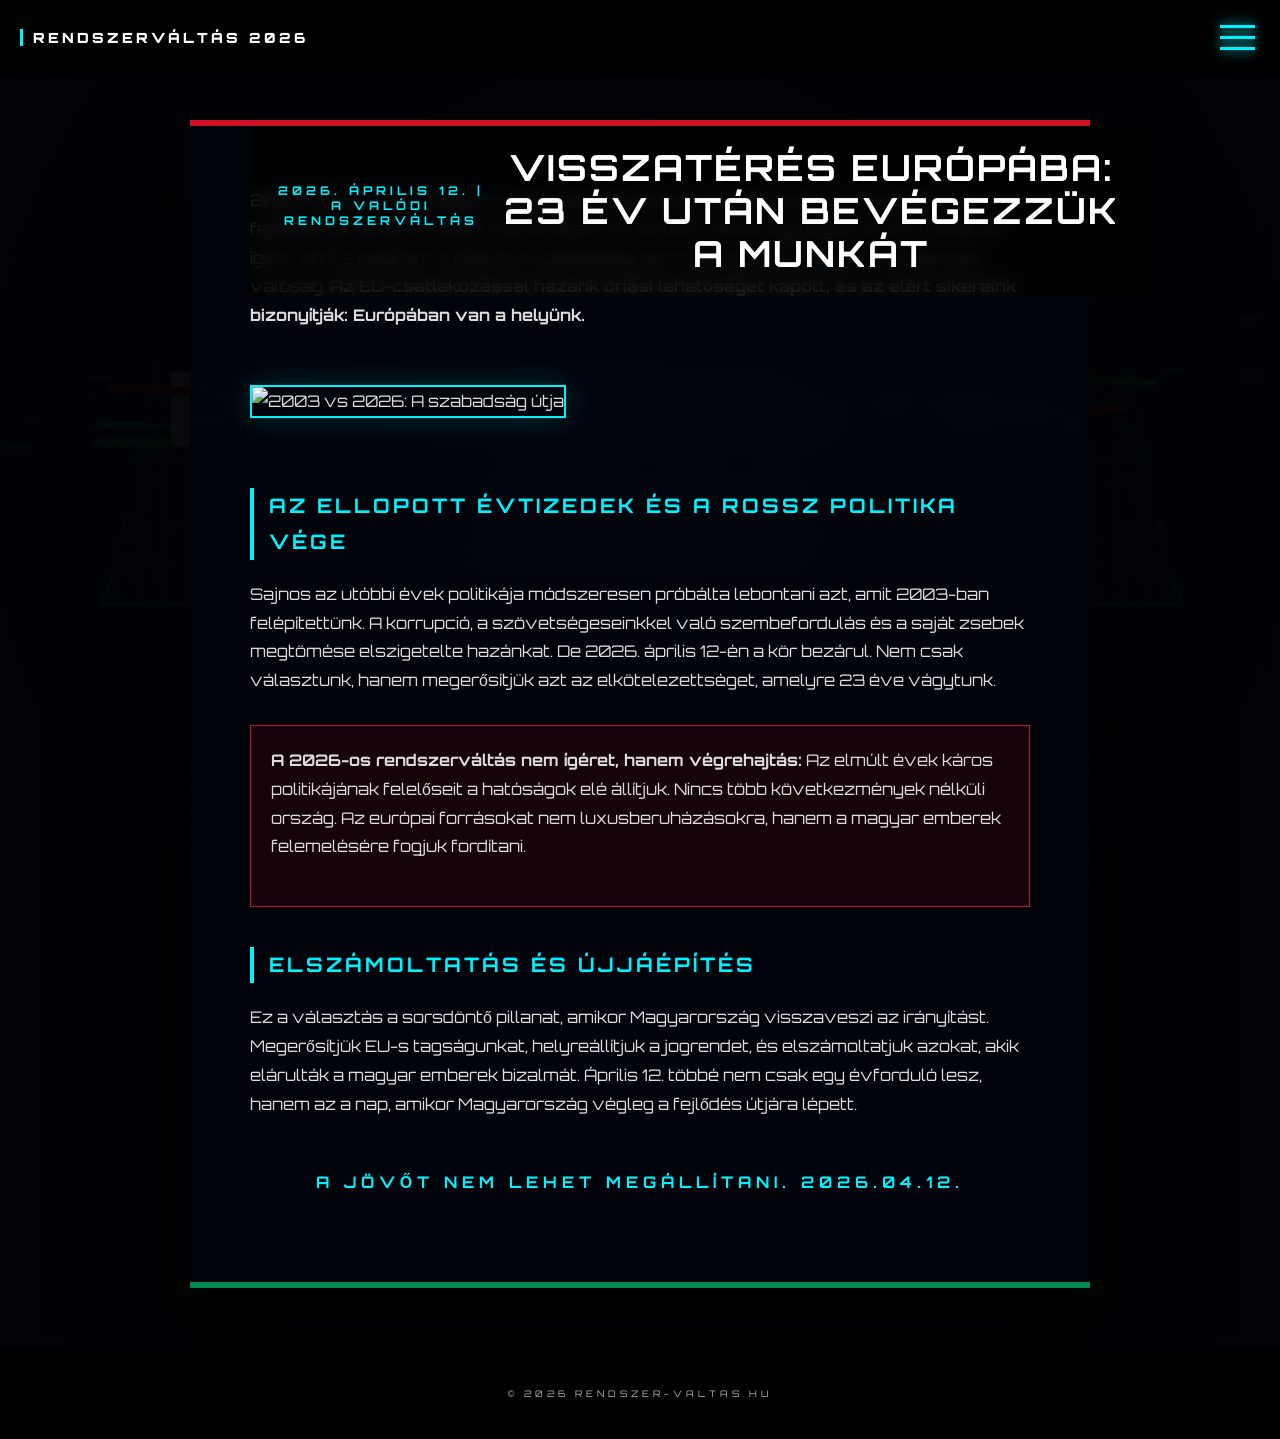
==== blog.html @ 8da8c016 "Update blog.html" ====
<!DOCTYPE html>
<html lang="hu">
<head>
    <meta charset="UTF-8">
    <meta name="viewport" content="width=device-width, initial-scale=1.0, maximum-scale=5.0">
    <title>RENDSZERVÁLTÁS 2026 | Elszámoltatás</title>

    <link href="https://fonts.googleapis.com/css2?family=Orbitron:wght@400;700;900&display=swap" rel="stylesheet">

    <style>
        :root {
            --digit-color: #00f2ff;
            --h-red: #ce1126;
            --h-green: #008751;
            --h-white: #ffffff;
            --bg-dark: #000205;
            --glass: rgba(0, 4, 10, 0.9);
            --transition: all 0.4s cubic-bezier(0.4, 0, 0.2, 1);
        }

        * { box-sizing: border-box; margin: 0; padding: 0; -webkit-tap-highlight-color: transparent; }
        
        body {
            background-color: var(--bg-dark);
            color: white;
            font-family: 'Orbitron', sans-serif;
            min-height: 100vh;
            display: flex;
            flex-direction: column;
            align-items: center;
            overflow-x: hidden;
        }

        /* Háttér rétegek */
        .bg-container {
            position: fixed; top: 0; left: 0; width: 100%; height: 100%;
            z-index: -2; background-image: url('social.jpg');
            background-size: cover; background-position: center; 
            opacity: 0.15;
        }

        .bg-overlay-fix {
            position: fixed; top: 0; left: 0; width: 100%; height: 100%;
            z-index: -1; 
            background: radial-gradient(circle at center, transparent 0%, var(--bg-dark) 100%);
        }

        /* Fejléc */
        header {
            width: 100%; padding: 20px; position: fixed; top: 0; z-index: 2000;
            display: flex; justify-content: space-between; align-items: center;
            background: rgba(0,0,0,0.8); backdrop-filter: blur(10px);
        }

        .logo-text {
            color: var(--h-white); font-weight: 900; letter-spacing: 3px; font-size: 14px;
            text-decoration: none; border-left: 3px solid var(--digit-color); padding-left: 10px;
        }

        /* Hamburger Gomb */
        .nav-toggle {
            cursor: pointer; width: 45px; height: 35px;
            display: flex; flex-direction: column; justify-content: space-between;
            z-index: 3000; background: none; border: none; padding: 5px;
        }

        .nav-toggle span {
            display: block; width: 100%; height: 3px;
            background: var(--digit-color);
            transition: var(--transition);
            box-shadow: 0 0 12px var(--digit-color);
        }

        .nav-toggle.active span:nth-child(1) { transform: translateY(11px) rotate(45deg); }
        .nav-toggle.active span:nth-child(2) { opacity: 0; }
        .nav-toggle.active span:nth-child(3) { transform: translateY(-11px) rotate(-45deg); }

        /* Fullscreen Menü Overlay */
        .full-menu {
            position: fixed; top: 0; left: 0; width: 100%; height: 100%;
            background: rgba(0, 2, 5, 0.98);
            backdrop-filter: blur(25px); -webkit-backdrop-filter: blur(25px);
            z-index: 2500;
            display: flex; flex-direction: column; justify-content: center; align-items: center;
            opacity: 0; visibility: hidden; transition: var(--transition);
        }

        .full-menu.open { opacity: 1; visibility: visible; }
        .menu-content { width: 90%; max-width: 800px; text-align: center; display: flex; flex-direction: column; gap: 40px; }
        .menu-label { color: var(--h-white); font-size: 11px; letter-spacing: 6px; margin-bottom: 15px; display: block; opacity: 0.5; font-weight: 700; }
        .menu-links { display: flex; flex-wrap: wrap; justify-content: center; gap: 15px; }

        .full-menu a, .full-menu button {
            background: transparent; border: 1px solid var(--digit-color);
            color: var(--digit-color); padding: 14px 28px;
            font-family: 'Orbitron', sans-serif; font-size: 13px;
            cursor: pointer; text-transform: uppercase; letter-spacing: 3px;
            transition: 0.3s; font-weight: 700; text-decoration: none;
        }

        .full-menu a:hover, .full-menu button:hover {
            background: var(--digit-color); color: #000;
            box-shadow: 0 0 25px var(--digit-color);
        }

        /* Blog Specifikus tartalom */
        .blog-container {
            width: 95%; max-width: 900px; margin: 120px 0 60px 0;
            background: var(--glass); backdrop-filter: blur(25px);
            border-top: 6px solid var(--h-red); border-bottom: 6px solid var(--h-green);
            padding: clamp(20px, 5vw, 60px);
            box-shadow: 0 50px 100px rgba(0,0,0,0.95);
        }

        .blog-header { text-align: center; margin-bottom: 40px; }
        .date-tag { color: var(--digit-color); font-size: 12px; letter-spacing: 4px; font-weight: 700; margin-bottom: 10px; display: block; }
        .blog-title { font-size: clamp(20px, 4vw, 36px); line-height: 1.2; letter-spacing: 2px; text-transform: uppercase; color: var(--h-white); }

        .blog-content { line-height: 1.8; color: #ddd; font-size: 16px; }
        .blog-content p { margin-bottom: 25px; }
        .blog-content h3 { color: var(--digit-color); margin: 40px 0 20px 0; letter-spacing: 3px; text-transform: uppercase; font-size: 20px; border-left: 4px solid var(--digit-color); padding-left: 15px; }

        .blog-image {
            width: 100%; border: 2px solid var(--digit-color);
            margin: 30px 0; box-shadow: 0 0 30px rgba(0, 242, 255, 0.2);
        }

        .highlight-box {
            background: rgba(206, 17, 38, 0.1);
            border: 1px solid var(--h-red);
            padding: 20px; margin: 30px 0;
        }

        footer { width: 100%; padding: 40px; background: #000; font-size: 9px; letter-spacing: 4px; text-align: center; opacity: 0.7; }
    </style>
</head>
<body>

    <div class="bg-container"></div>
    <div class="bg-overlay-fix"></div>

    <header>
        <a href="index.html" class="logo-text">RENDSZERVÁLTÁS 2026</a>
        <button class="nav-toggle" id="navToggle" onclick="toggleMenu()">
            <span></span><span></span><span></span>
        </button>
    </header>

    <nav class="full-menu" id="fullMenu">
        <div class="menu-content">
            <div class="menu-section">
                <span class="menu-label">NAVIGÁCIÓ</span>
                <div class="menu-links">
                    <a href="index.html">VISSZA A FŐOLDALRA</a>
                    <a href="blog.html" style="border-color: #fff; color: #fff;">BLOG / HÍREK</a>
                </div>
            </div>
            <div class="menu-section">
                <span class="menu-label">HASZNOS</span>
                <div class="menu-links">
                    <a href="https://szavazzhaza.hu/" target="_blank">SZAVAZZ HAZA!</a>
                </div>
            </div>
        </div>
    </nav>

    <article class="blog-container">
        <header class="blog-header">
            <span class="date-tag">2026. ÁPRILIS 12. | A VALÓDI RENDSZERVÁLTÁS</span>
            <h1 class="blog-title">Visszatérés Európába: 23 év után bevégezzük a munkát</h1>
        </header>

        <div class="blog-content">
            <p>2003. április 12-én Magyarország népe egyértelmű döntést hozott: a Nyugathoz, a fejlődéshez és az Európai Unióhoz akartunk tartozni. Akkor egy olyan jövőre mondtunk igent, ahol a jogállam, a jólét és a szabadság nem csak szavak, hanem a mindennapi valóság. <strong>Az EU-csatlakozással hazánk óriási lehetőséget kapott, és az elért sikereink bizonyítják: Európában van a helyünk.</strong></p>

            <img src="image_0.png" alt="2003 vs 2026: A szabadság útja" class="blog-image">

            <h3>Az ellopott évtizedek és a rossz politika vége</h3>
            <p>Sajnos az utóbbi évek politikája módszeresen próbálta lebontani azt, amit 2003-ban felépítettünk. A korrupció, a szövetségeseinkkel való szembefordulás és a saját zsebek megtömése elszigetelte hazánkat. De 2026. április 12-én a kör bezárul. Nem csak választunk, hanem megerősítjük azt az elkötelezettséget, amelyre 23 éve vágytunk.</p>

            <div class="highlight-box">
                <p><strong>A 2026-os rendszerváltás nem ígéret, hanem végrehajtás:</strong> Az elmúlt évek káros politikájának felelőseit a hatóságok elé állítjuk. Nincs több következmények nélküli ország. Az európai forrásokat nem luxusberuházásokra, hanem a magyar emberek felemelésére fogjuk fordítani.</p>
            </div>

            <h3>Elszámoltatás és Újjáépítés</h3>
            <p>Ez a választás a sorsdöntő pillanat, amikor Magyarország visszaveszi az irányítást. Megerősítjük EU-s tagságunkat, helyreállítjuk a jogrendet, és elszámoltatjuk azokat, akik elárulták a magyar emberek bizalmát. Április 12. többé nem csak egy évforduló lesz, hanem az a nap, amikor Magyarország végleg a fejlődés útjára lépett.</p>
            
            <p style="text-align: center; color: var(--digit-color); font-weight: bold; margin-top: 50px; letter-spacing: 5px;">A JÖVŐT NEM LEHET MEGÁLLÍTANI. 2026.04.12.</p>
        </div>
    </article>

    <footer>© 2026 RENDSZER-VALTAS.HU</footer>

    <script>
        function toggleMenu() {
            const btn = document.getElementById('navToggle');
            const menu = document.getElementById('fullMenu');
            btn.classList.toggle('active');
            menu.classList.toggle('open');
            
            // Háttér görgetés kezelése
            if (menu.classList.contains('open')) {
                document.body.style.overflow = 'hidden';
            } else {
                document.body.style.overflow = 'auto';
            }
        }
    </script>
</body>
</html>
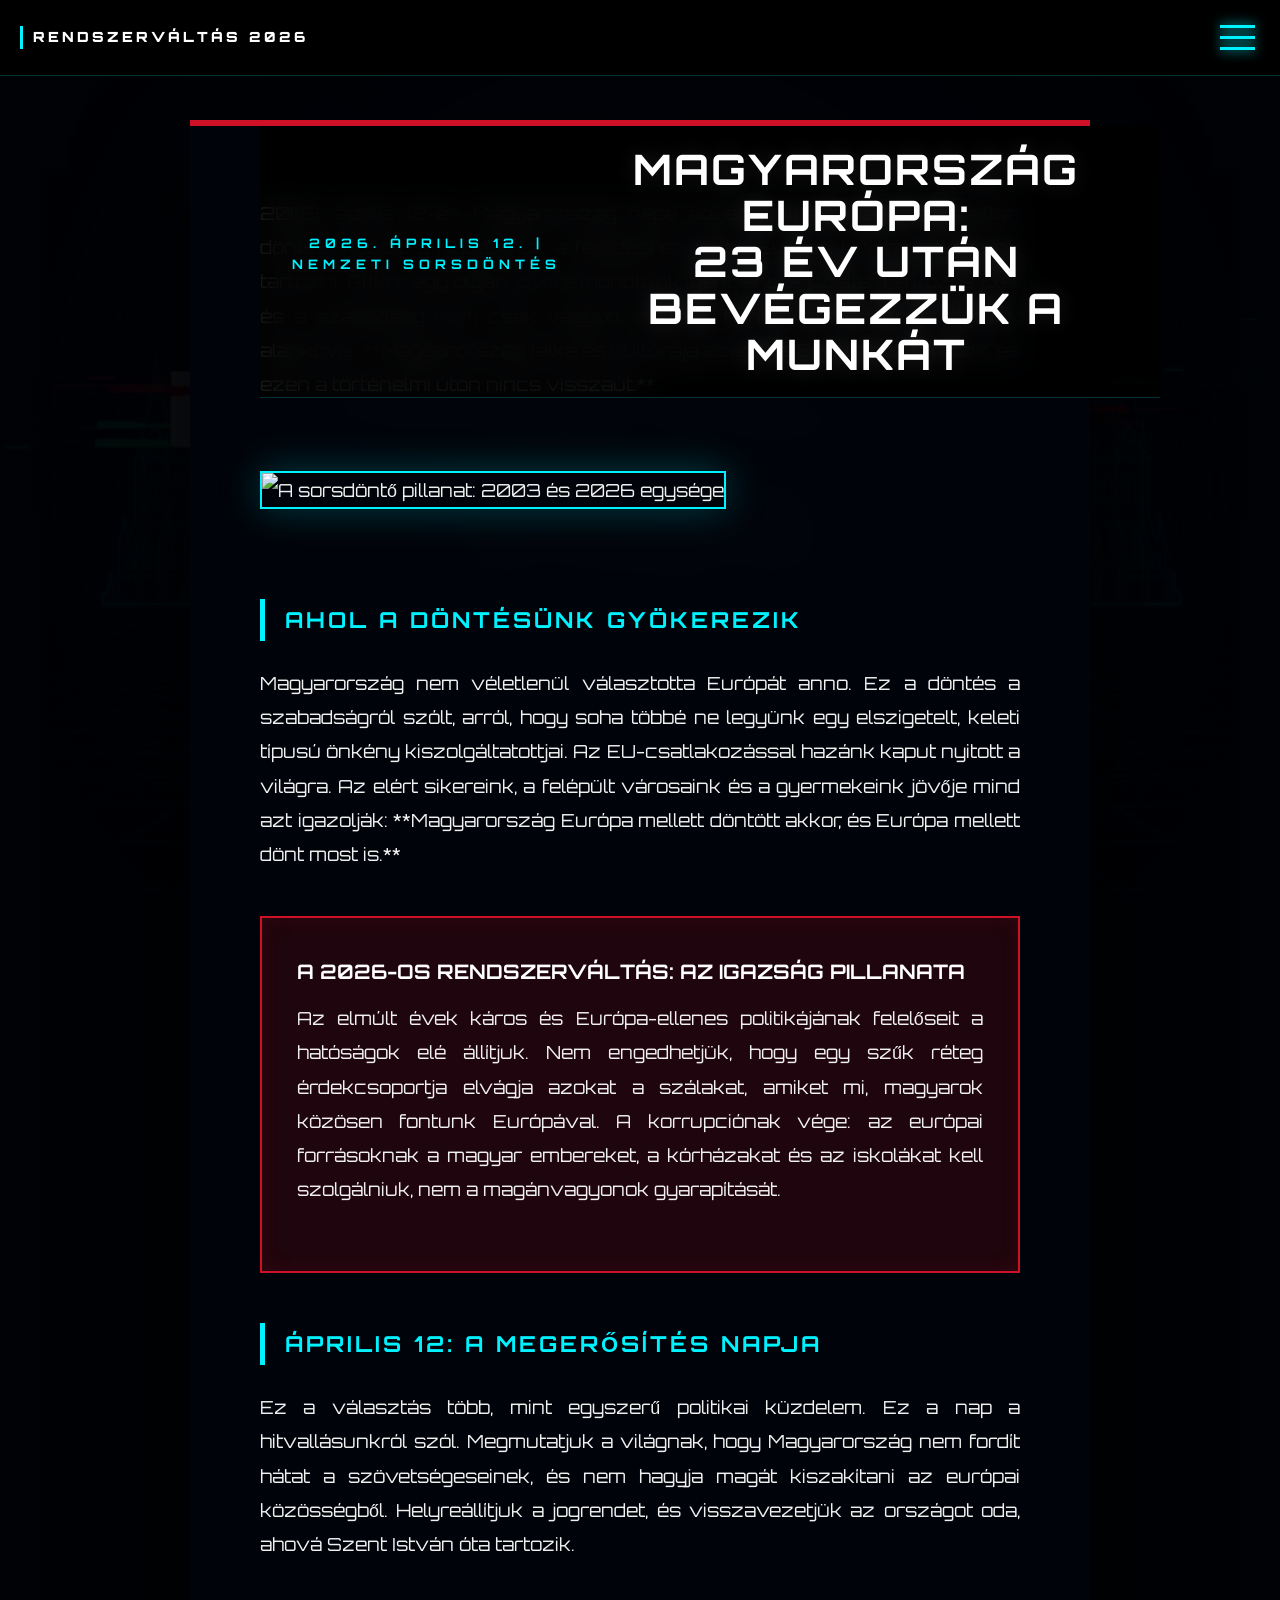
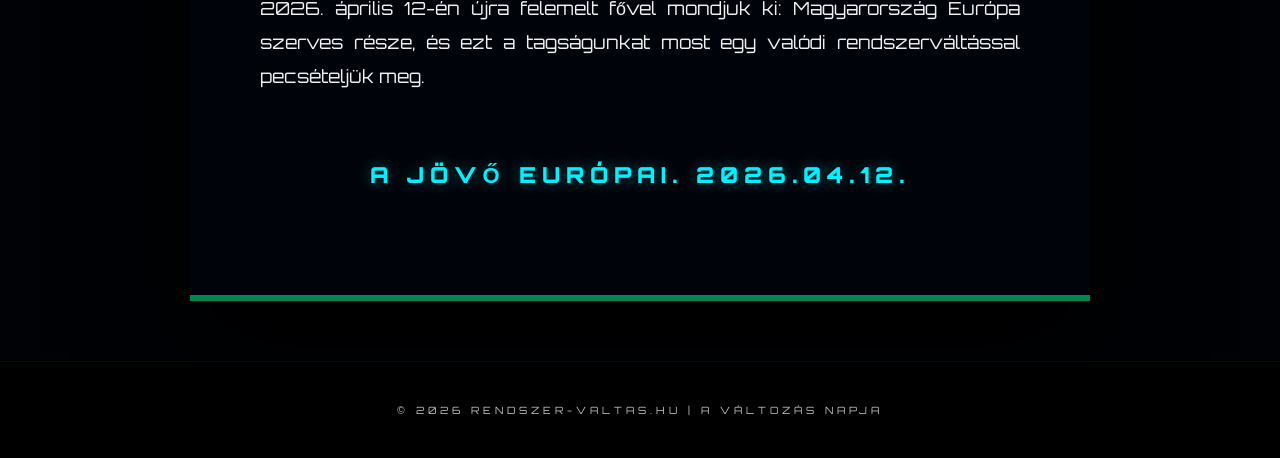
==== commit 77d77e23: "Update blog.html" ====
--- a/blog.html
+++ b/blog.html
@@ -3,7 +3,7 @@
 <head>
     <meta charset="UTF-8">
     <meta name="viewport" content="width=device-width, initial-scale=1.0, maximum-scale=5.0">
-    <title>RENDSZERVÁLTÁS 2026 | Elszámoltatás</title>
+    <title>RENDSZERVÁLTÁS 2026 | Európai Magyarország</title>
 
     <link href="https://fonts.googleapis.com/css2?family=Orbitron:wght@400;700;900&display=swap" rel="stylesheet">
 
@@ -13,8 +13,9 @@
             --h-red: #ce1126;
             --h-green: #008751;
             --h-white: #ffffff;
+            --text-main: #f0f0f0; /* Könnyebben olvasható off-white */
             --bg-dark: #000205;
-            --glass: rgba(0, 4, 10, 0.9);
+            --glass: rgba(0, 4, 10, 0.92);
             --transition: all 0.4s cubic-bezier(0.4, 0, 0.2, 1);
         }
 
@@ -22,16 +23,16 @@
         
         body {
             background-color: var(--bg-dark);
-            color: white;
+            color: var(--text-main);
             font-family: 'Orbitron', sans-serif;
             min-height: 100vh;
             display: flex;
             flex-direction: column;
             align-items: center;
             overflow-x: hidden;
-        }
-
-        /* Háttér rétegek */
+            line-height: 1.6;
+        }
+
         .bg-container {
             position: fixed; top: 0; left: 0; width: 100%; height: 100%;
             z-index: -2; background-image: url('social.jpg');
@@ -45,11 +46,11 @@
             background: radial-gradient(circle at center, transparent 0%, var(--bg-dark) 100%);
         }
 
-        /* Fejléc */
         header {
             width: 100%; padding: 20px; position: fixed; top: 0; z-index: 2000;
             display: flex; justify-content: space-between; align-items: center;
-            background: rgba(0,0,0,0.8); backdrop-filter: blur(10px);
+            background: rgba(0,0,0,0.85); backdrop-filter: blur(15px);
+            border-bottom: 1px solid rgba(0, 242, 255, 0.2);
         }
 
         .logo-text {
@@ -57,7 +58,6 @@
             text-decoration: none; border-left: 3px solid var(--digit-color); padding-left: 10px;
         }
 
-        /* Hamburger Gomb */
         .nav-toggle {
             cursor: pointer; width: 45px; height: 35px;
             display: flex; flex-direction: column; justify-content: space-between;
@@ -75,7 +75,6 @@
         .nav-toggle.active span:nth-child(2) { opacity: 0; }
         .nav-toggle.active span:nth-child(3) { transform: translateY(-11px) rotate(-45deg); }
 
-        /* Fullscreen Menü Overlay */
         .full-menu {
             position: fixed; top: 0; left: 0; width: 100%; height: 100%;
             background: rgba(0, 2, 5, 0.98);
@@ -87,10 +86,9 @@
 
         .full-menu.open { opacity: 1; visibility: visible; }
         .menu-content { width: 90%; max-width: 800px; text-align: center; display: flex; flex-direction: column; gap: 40px; }
-        .menu-label { color: var(--h-white); font-size: 11px; letter-spacing: 6px; margin-bottom: 15px; display: block; opacity: 0.5; font-weight: 700; }
         .menu-links { display: flex; flex-wrap: wrap; justify-content: center; gap: 15px; }
 
-        .full-menu a, .full-menu button {
+        .full-menu a {
             background: transparent; border: 1px solid var(--digit-color);
             color: var(--digit-color); padding: 14px 28px;
             font-family: 'Orbitron', sans-serif; font-size: 13px;
@@ -98,40 +96,60 @@
             transition: 0.3s; font-weight: 700; text-decoration: none;
         }
 
-        .full-menu a:hover, .full-menu button:hover {
-            background: var(--digit-color); color: #000;
-            box-shadow: 0 0 25px var(--digit-color);
-        }
+        .full-menu a:hover { background: var(--digit-color); color: #000; box-shadow: 0 0 25px var(--digit-color); }
 
         /* Blog Specifikus tartalom */
         .blog-container {
             width: 95%; max-width: 900px; margin: 120px 0 60px 0;
             background: var(--glass); backdrop-filter: blur(25px);
             border-top: 6px solid var(--h-red); border-bottom: 6px solid var(--h-green);
-            padding: clamp(20px, 5vw, 60px);
+            padding: clamp(25px, 6vw, 70px);
             box-shadow: 0 50px 100px rgba(0,0,0,0.95);
         }
 
-        .blog-header { text-align: center; margin-bottom: 40px; }
-        .date-tag { color: var(--digit-color); font-size: 12px; letter-spacing: 4px; font-weight: 700; margin-bottom: 10px; display: block; }
-        .blog-title { font-size: clamp(20px, 4vw, 36px); line-height: 1.2; letter-spacing: 2px; text-transform: uppercase; color: var(--h-white); }
-
-        .blog-content { line-height: 1.8; color: #ddd; font-size: 16px; }
-        .blog-content p { margin-bottom: 25px; }
-        .blog-content h3 { color: var(--digit-color); margin: 40px 0 20px 0; letter-spacing: 3px; text-transform: uppercase; font-size: 20px; border-left: 4px solid var(--digit-color); padding-left: 15px; }
+        .blog-header { text-align: center; margin-bottom: 50px; }
+        .date-tag { color: var(--digit-color); font-size: 13px; letter-spacing: 5px; font-weight: 700; margin-bottom: 15px; display: block; }
+        .blog-title { font-size: clamp(22px, 5vw, 42px); line-height: 1.1; letter-spacing: 2px; text-transform: uppercase; color: var(--h-white); text-shadow: 0 0 20px rgba(255,255,255,0.1); }
+
+        .blog-content { 
+            line-height: 1.9; 
+            color: var(--text-main); 
+            font-size: 18px; /* Megnövelt betűméret a jobb olvashatóságért */
+            text-align: justify;
+        }
+        
+        .blog-content p { margin-bottom: 30px; }
+        
+        .blog-content h3 { 
+            color: var(--digit-color); 
+            margin: 50px 0 25px 0; 
+            letter-spacing: 3px; 
+            text-transform: uppercase; 
+            font-size: 22px; 
+            border-left: 5px solid var(--digit-color); 
+            padding-left: 20px; 
+        }
 
         .blog-image {
             width: 100%; border: 2px solid var(--digit-color);
-            margin: 30px 0; box-shadow: 0 0 30px rgba(0, 242, 255, 0.2);
+            margin: 40px 0; box-shadow: 0 0 40px rgba(0, 242, 255, 0.25);
         }
 
         .highlight-box {
-            background: rgba(206, 17, 38, 0.1);
-            border: 1px solid var(--h-red);
-            padding: 20px; margin: 30px 0;
-        }
-
-        footer { width: 100%; padding: 40px; background: #000; font-size: 9px; letter-spacing: 4px; text-align: center; opacity: 0.7; }
+            background: rgba(206, 17, 38, 0.15);
+            border: 2px solid var(--h-red);
+            padding: 35px; margin: 45px 0;
+            box-shadow: inset 0 0 20px rgba(206, 17, 38, 0.1);
+        }
+
+        .highlight-box strong { color: var(--h-white); font-size: 20px; display: block; margin-bottom: 10px; }
+
+        footer { width: 100%; padding: 40px; background: #000; font-size: 10px; letter-spacing: 4px; text-align: center; opacity: 0.8; border-top: 1px solid rgba(255,255,255,0.05); }
+
+        @media (max-width: 600px) {
+            .blog-content { font-size: 16px; text-align: left; }
+            .blog-container { padding: 30px 20px; }
+        }
     </style>
 </head>
 <body>
@@ -149,15 +167,10 @@
     <nav class="full-menu" id="fullMenu">
         <div class="menu-content">
             <div class="menu-section">
-                <span class="menu-label">NAVIGÁCIÓ</span>
+                <span style="color:white; letter-spacing: 5px; font-size: 12px; display:block; margin-bottom:20px; opacity:0.6;">MENÜ</span>
                 <div class="menu-links">
                     <a href="index.html">VISSZA A FŐOLDALRA</a>
                     <a href="blog.html" style="border-color: #fff; color: #fff;">BLOG / HÍREK</a>
-                </div>
-            </div>
-            <div class="menu-section">
-                <span class="menu-label">HASZNOS</span>
-                <div class="menu-links">
                     <a href="https://szavazzhaza.hu/" target="_blank">SZAVAZZ HAZA!</a>
                 </div>
             </div>
@@ -166,30 +179,33 @@
 
     <article class="blog-container">
         <header class="blog-header">
-            <span class="date-tag">2026. ÁPRILIS 12. | A VALÓDI RENDSZERVÁLTÁS</span>
-            <h1 class="blog-title">Visszatérés Európába: 23 év után bevégezzük a munkát</h1>
+            <span class="date-tag">2026. ÁPRILIS 12. | NEMZETI SORSDÖNTÉS</span>
+            <h1 class="blog-title">Magyarország Európa: <br>23 év után bevégezzük a munkát</h1>
         </header>
 
         <div class="blog-content">
-            <p>2003. április 12-én Magyarország népe egyértelmű döntést hozott: a Nyugathoz, a fejlődéshez és az Európai Unióhoz akartunk tartozni. Akkor egy olyan jövőre mondtunk igent, ahol a jogállam, a jólét és a szabadság nem csak szavak, hanem a mindennapi valóság. <strong>Az EU-csatlakozással hazánk óriási lehetőséget kapott, és az elért sikereink bizonyítják: Európában van a helyünk.</strong></p>
-
-            <img src="image_0.png" alt="2003 vs 2026: A szabadság útja" class="blog-image">
-
-            <h3>Az ellopott évtizedek és a rossz politika vége</h3>
-            <p>Sajnos az utóbbi évek politikája módszeresen próbálta lebontani azt, amit 2003-ban felépítettünk. A korrupció, a szövetségeseinkkel való szembefordulás és a saját zsebek megtömése elszigetelte hazánkat. De 2026. április 12-én a kör bezárul. Nem csak választunk, hanem megerősítjük azt az elkötelezettséget, amelyre 23 éve vágytunk.</p>
+            <p>2003. április 12-én Magyarország népe egyértelmű és megmásíthatatlan döntést hozott: a Nyugathoz, a fejlődéshez és az Európai Unióhoz akartunk tartozni. Akkor egy olyan jövőre mondtunk igent, ahol a jogállam, a közös jólét és a szabadság nem csak vágyott eszmék, hanem a mindennapi életünk alapkövei. **Magyarország lelke és kultúrája ezer éve Európához tartozik, és ezen a történelmi úton nincs visszaút.**</p>
+
+            <img src="image_0.png" alt="A sorsdöntő pillanat: 2003 és 2026 egysége" class="blog-image">
+
+            <h3>Ahol a döntésünk gyökerezik</h3>
+            <p>Magyarország nem véletlenül választotta Európát anno. Ez a döntés a szabadságról szólt, arról, hogy soha többé ne legyünk egy elszigetelt, keleti típusú önkény kiszolgáltatottjai. Az EU-csatlakozással hazánk kaput nyitott a világra. Az elért sikereink, a felépült városaink és a gyermekeink jövője mind azt igazolják: **Magyarország Európa mellett döntött akkor, és Európa mellett dönt most is.**</p>
 
             <div class="highlight-box">
-                <p><strong>A 2026-os rendszerváltás nem ígéret, hanem végrehajtás:</strong> Az elmúlt évek káros politikájának felelőseit a hatóságok elé állítjuk. Nincs több következmények nélküli ország. Az európai forrásokat nem luxusberuházásokra, hanem a magyar emberek felemelésére fogjuk fordítani.</p>
+                <strong>A 2026-OS RENDSZERVÁLTÁS: AZ IGAZSÁG PILLANATA</strong>
+                <p>Az elmúlt évek káros és Európa-ellenes politikájának felelőseit a hatóságok elé állítjuk. Nem engedhetjük, hogy egy szűk réteg érdekcsoportja elvágja azokat a szálakat, amiket mi, magyarok közösen fontunk Európával. A korrupciónak vége: az európai forrásoknak a magyar embereket, a kórházakat és az iskolákat kell szolgálniuk, nem a magánvagyonok gyarapítását.</p>
             </div>
 
-            <h3>Elszámoltatás és Újjáépítés</h3>
-            <p>Ez a választás a sorsdöntő pillanat, amikor Magyarország visszaveszi az irányítást. Megerősítjük EU-s tagságunkat, helyreállítjuk a jogrendet, és elszámoltatjuk azokat, akik elárulták a magyar emberek bizalmát. Április 12. többé nem csak egy évforduló lesz, hanem az a nap, amikor Magyarország végleg a fejlődés útjára lépett.</p>
+            <h3>Április 12: A megerősítés napja</h3>
+            <p>Ez a választás több, mint egyszerű politikai küzdelem. Ez a nap a hitvallásunkról szól. Megmutatjuk a világnak, hogy Magyarország nem fordít hátat a szövetségeseinek, és nem hagyja magát kiszakítani az európai közösségből. Helyreállítjuk a jogrendet, és visszavezetjük az országot oda, ahová Szent István óta tartozik.</p>
+
+            <p>2026. április 12-én újra felemelt fővel mondjuk ki: Magyarország Európa szerves része, és ezt a tagságunkat most egy valódi rendszerváltással pecsételjük meg.</p>
             
-            <p style="text-align: center; color: var(--digit-color); font-weight: bold; margin-top: 50px; letter-spacing: 5px;">A JÖVŐT NEM LEHET MEGÁLLÍTANI. 2026.04.12.</p>
+            <p style="text-align: center; color: var(--digit-color); font-weight: 900; margin-top: 60px; letter-spacing: 6px; font-size: 22px; text-shadow: 0 0 15px rgba(0,242,255,0.4);">A JÖVŐ EURÓPAI. 2026.04.12.</p>
         </div>
     </article>
 
-    <footer>© 2026 RENDSZER-VALTAS.HU</footer>
+    <footer>© 2026 RENDSZER-VALTAS.HU | A VÁLTOZÁS NAPJA</footer>
 
     <script>
         function toggleMenu() {
@@ -197,13 +213,7 @@
             const menu = document.getElementById('fullMenu');
             btn.classList.toggle('active');
             menu.classList.toggle('open');
-            
-            // Háttér görgetés kezelése
-            if (menu.classList.contains('open')) {
-                document.body.style.overflow = 'hidden';
-            } else {
-                document.body.style.overflow = 'auto';
-            }
+            document.body.style.overflow = menu.classList.contains('open') ? 'hidden' : 'auto';
         }
     </script>
 </body>
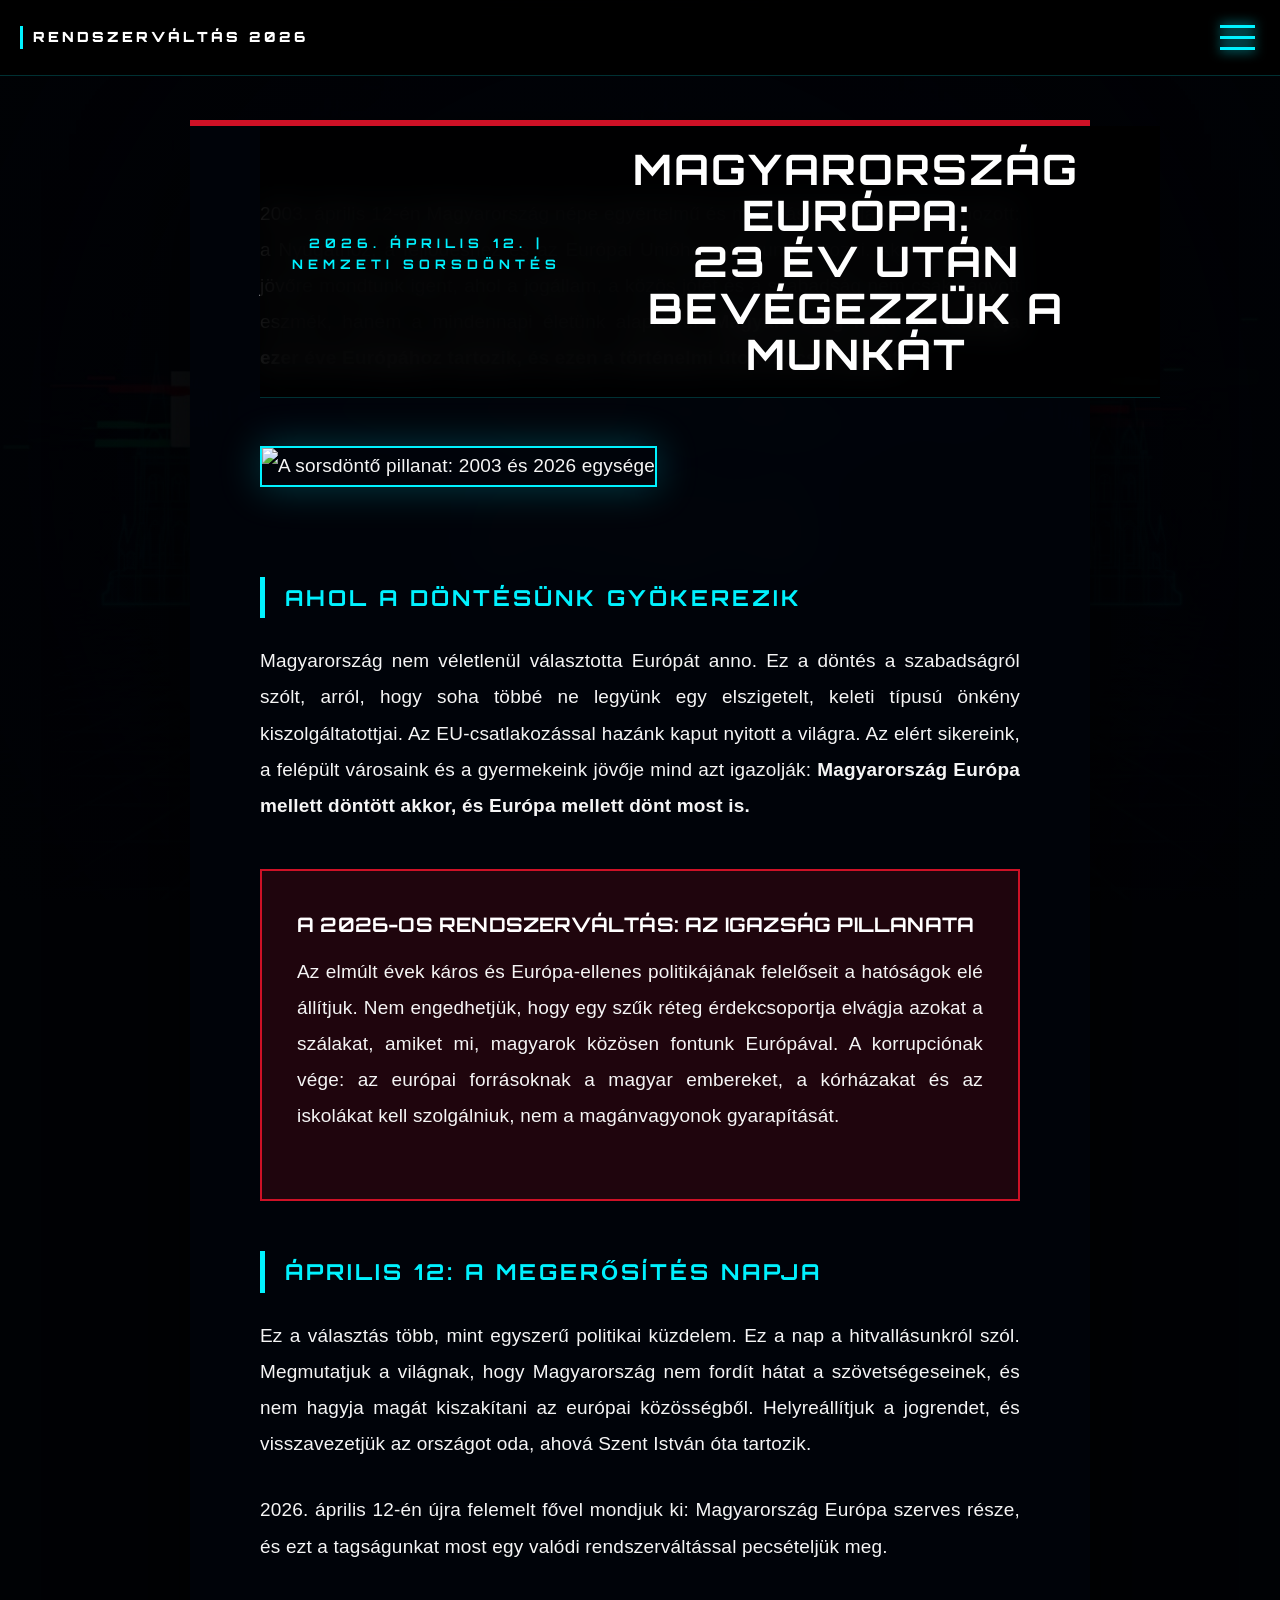
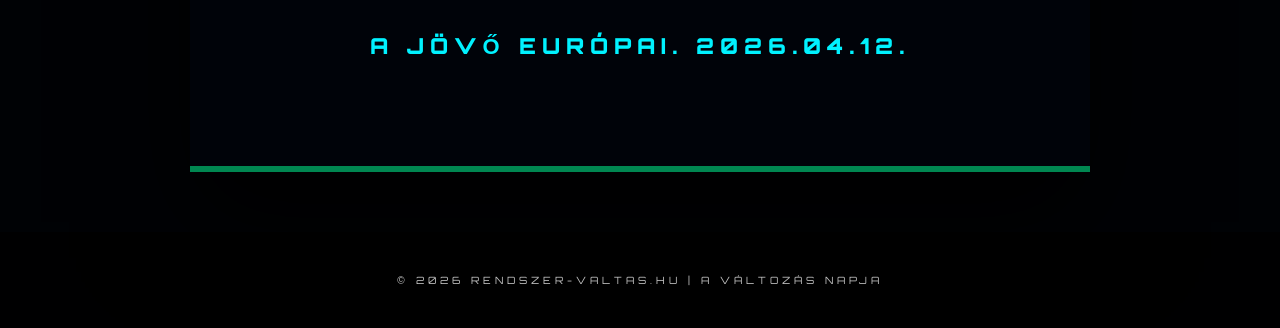
==== commit 43a4d22a: "Update blog.html" ====
--- a/blog.html
+++ b/blog.html
@@ -13,9 +13,9 @@
             --h-red: #ce1126;
             --h-green: #008751;
             --h-white: #ffffff;
-            --text-main: #f0f0f0; /* Könnyebben olvasható off-white */
+            --text-main: #f5f5f5; /* Világosabb, tiszta szövegszín */
             --bg-dark: #000205;
-            --glass: rgba(0, 4, 10, 0.92);
+            --glass: rgba(0, 4, 10, 0.94);
             --transition: all 0.4s cubic-bezier(0.4, 0, 0.2, 1);
         }
 
@@ -98,7 +98,7 @@
 
         .full-menu a:hover { background: var(--digit-color); color: #000; box-shadow: 0 0 25px var(--digit-color); }
 
-        /* Blog Specifikus tartalom */
+        /* Blog Specifikus tartalom - HELVETICA FÓKUSSZAL */
         .blog-container {
             width: 95%; max-width: 900px; margin: 120px 0 60px 0;
             background: var(--glass); backdrop-filter: blur(25px);
@@ -109,18 +109,22 @@
 
         .blog-header { text-align: center; margin-bottom: 50px; }
         .date-tag { color: var(--digit-color); font-size: 13px; letter-spacing: 5px; font-weight: 700; margin-bottom: 15px; display: block; }
-        .blog-title { font-size: clamp(22px, 5vw, 42px); line-height: 1.1; letter-spacing: 2px; text-transform: uppercase; color: var(--h-white); text-shadow: 0 0 20px rgba(255,255,255,0.1); }
+        .blog-title { font-size: clamp(22px, 5vw, 42px); line-height: 1.1; letter-spacing: 2px; text-transform: uppercase; color: var(--h-white); }
 
         .blog-content { 
+            /* Helvetica beállítása a posztnál */
+            font-family: "Helvetica Neue", Helvetica, Arial, sans-serif;
             line-height: 1.9; 
             color: var(--text-main); 
-            font-size: 18px; /* Megnövelt betűméret a jobb olvashatóságért */
+            font-size: 19px; 
             text-align: justify;
+            letter-spacing: 0.2px;
         }
         
         .blog-content p { margin-bottom: 30px; }
         
         .blog-content h3 { 
+            font-family: 'Orbitron', sans-serif; /* A címek maradnak tech stílusúak */
             color: var(--digit-color); 
             margin: 50px 0 25px 0; 
             letter-spacing: 3px; 
@@ -139,16 +143,15 @@
             background: rgba(206, 17, 38, 0.15);
             border: 2px solid var(--h-red);
             padding: 35px; margin: 45px 0;
-            box-shadow: inset 0 0 20px rgba(206, 17, 38, 0.1);
-        }
-
-        .highlight-box strong { color: var(--h-white); font-size: 20px; display: block; margin-bottom: 10px; }
-
-        footer { width: 100%; padding: 40px; background: #000; font-size: 10px; letter-spacing: 4px; text-align: center; opacity: 0.8; border-top: 1px solid rgba(255,255,255,0.05); }
+            font-family: "Helvetica Neue", Helvetica, Arial, sans-serif;
+        }
+
+        .highlight-box strong { font-family: 'Orbitron', sans-serif; color: var(--h-white); font-size: 20px; display: block; margin-bottom: 10px; }
+
+        footer { width: 100%; padding: 40px; background: #000; font-size: 10px; letter-spacing: 4px; text-align: center; opacity: 0.8; }
 
         @media (max-width: 600px) {
-            .blog-content { font-size: 16px; text-align: left; }
-            .blog-container { padding: 30px 20px; }
+            .blog-content { font-size: 17px; text-align: left; }
         }
     </style>
 </head>
@@ -167,7 +170,6 @@
     <nav class="full-menu" id="fullMenu">
         <div class="menu-content">
             <div class="menu-section">
-                <span style="color:white; letter-spacing: 5px; font-size: 12px; display:block; margin-bottom:20px; opacity:0.6;">MENÜ</span>
                 <div class="menu-links">
                     <a href="index.html">VISSZA A FŐOLDALRA</a>
                     <a href="blog.html" style="border-color: #fff; color: #fff;">BLOG / HÍREK</a>
@@ -184,12 +186,12 @@
         </header>
 
         <div class="blog-content">
-            <p>2003. április 12-én Magyarország népe egyértelmű és megmásíthatatlan döntést hozott: a Nyugathoz, a fejlődéshez és az Európai Unióhoz akartunk tartozni. Akkor egy olyan jövőre mondtunk igent, ahol a jogállam, a közös jólét és a szabadság nem csak vágyott eszmék, hanem a mindennapi életünk alapkövei. **Magyarország lelke és kultúrája ezer éve Európához tartozik, és ezen a történelmi úton nincs visszaút.**</p>
+            <p>2003. április 12-én Magyarország népe egyértelmű és megmásíthatatlan döntést hozott: a Nyugathoz, a fejlődéshez és az Európai Unióhoz akartunk tartozni. Akkor egy olyan jövőre mondtunk igent, ahol a jogállam, a közös jólét és a szabadság nem csak vágyott eszmék, hanem a mindennapi életünk alapkövei. <strong>Magyarország lelke és kultúrája ezer éve Európához tartozik, és ezen a történelmi úton nincs visszaút.</strong></p>
 
             <img src="image_0.png" alt="A sorsdöntő pillanat: 2003 és 2026 egysége" class="blog-image">
 
             <h3>Ahol a döntésünk gyökerezik</h3>
-            <p>Magyarország nem véletlenül választotta Európát anno. Ez a döntés a szabadságról szólt, arról, hogy soha többé ne legyünk egy elszigetelt, keleti típusú önkény kiszolgáltatottjai. Az EU-csatlakozással hazánk kaput nyitott a világra. Az elért sikereink, a felépült városaink és a gyermekeink jövője mind azt igazolják: **Magyarország Európa mellett döntött akkor, és Európa mellett dönt most is.**</p>
+            <p>Magyarország nem véletlenül választotta Európát anno. Ez a döntés a szabadságról szólt, arról, hogy soha többé ne legyünk egy elszigetelt, keleti típusú önkény kiszolgáltatottjai. Az EU-csatlakozással hazánk kaput nyitott a világra. Az elért sikereink, a felépült városaink és a gyermekeink jövője mind azt igazolják: <strong>Magyarország Európa mellett döntött akkor, és Európa mellett dönt most is.</strong></p>
 
             <div class="highlight-box">
                 <strong>A 2026-OS RENDSZERVÁLTÁS: AZ IGAZSÁG PILLANATA</strong>
@@ -201,7 +203,7 @@
 
             <p>2026. április 12-én újra felemelt fővel mondjuk ki: Magyarország Európa szerves része, és ezt a tagságunkat most egy valódi rendszerváltással pecsételjük meg.</p>
             
-            <p style="text-align: center; color: var(--digit-color); font-weight: 900; margin-top: 60px; letter-spacing: 6px; font-size: 22px; text-shadow: 0 0 15px rgba(0,242,255,0.4);">A JÖVŐ EURÓPAI. 2026.04.12.</p>
+            <p style="text-align: center; color: var(--digit-color); font-weight: 900; margin-top: 60px; letter-spacing: 6px; font-size: 22px; font-family: 'Orbitron', sans-serif;">A JÖVŐ EURÓPAI. 2026.04.12.</p>
         </div>
     </article>
 
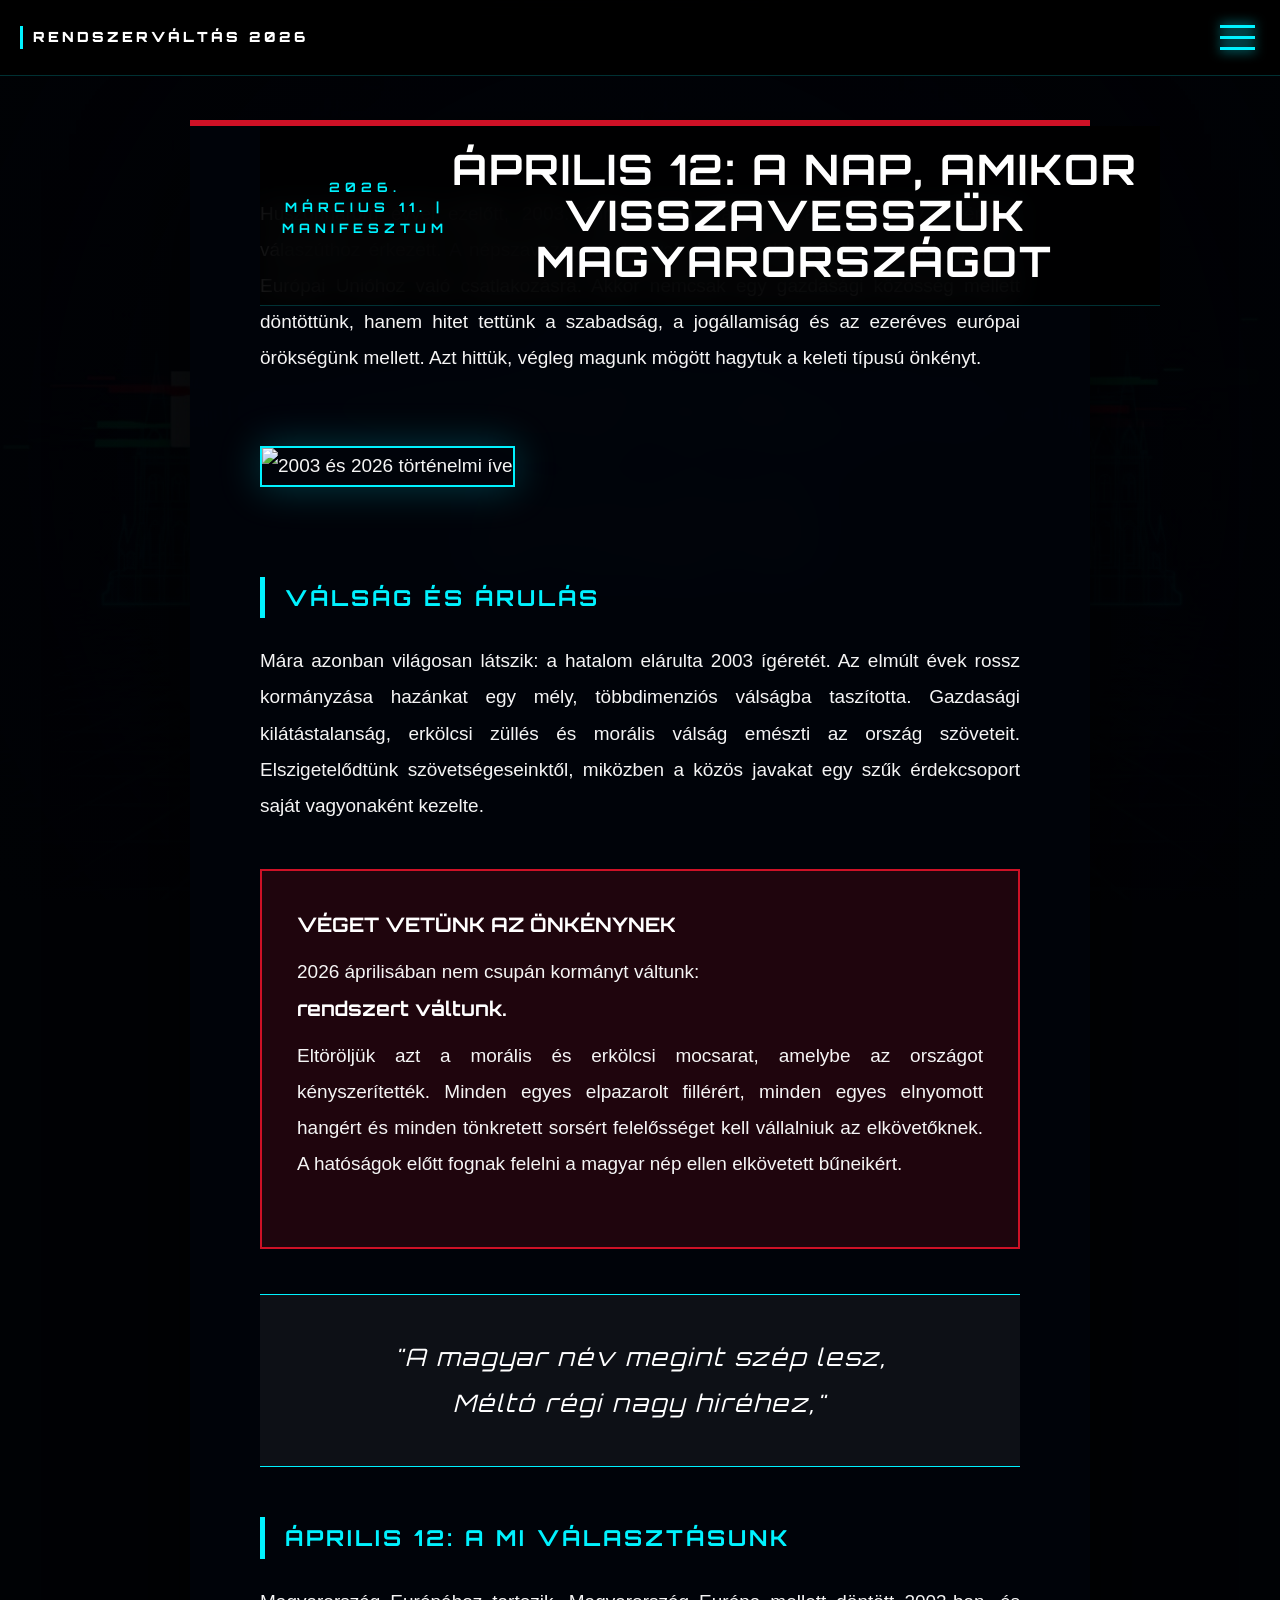
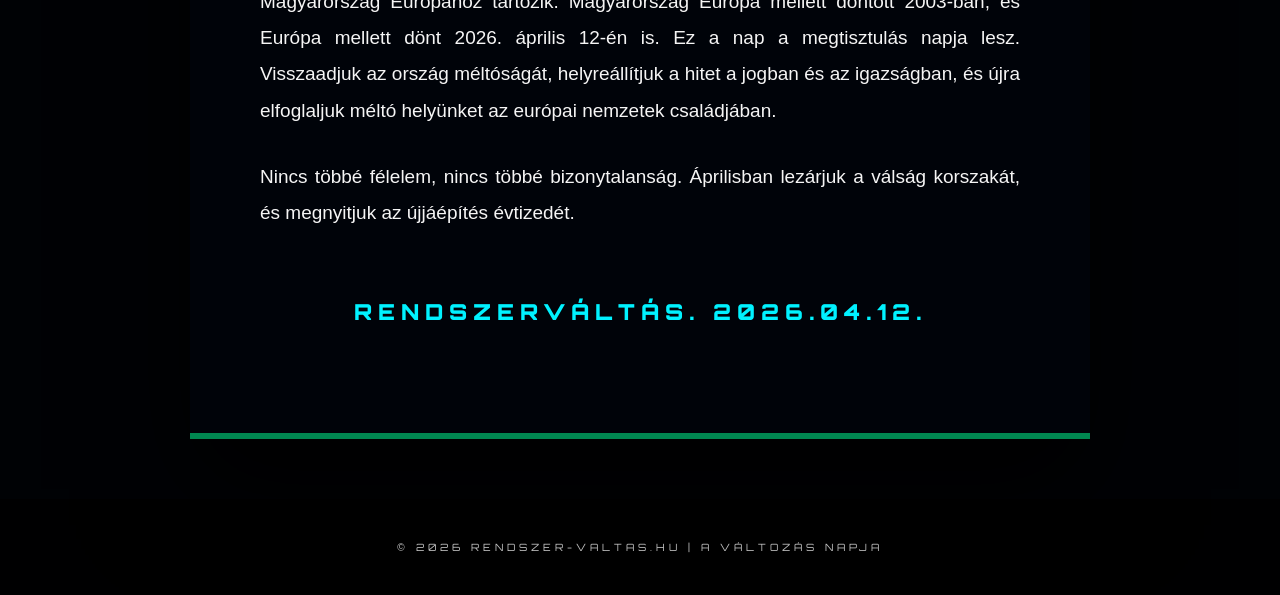
==== commit 5915ab25: "Update blog.html" ====
--- a/blog.html
+++ b/blog.html
@@ -3,7 +3,7 @@
 <head>
     <meta charset="UTF-8">
     <meta name="viewport" content="width=device-width, initial-scale=1.0, maximum-scale=5.0">
-    <title>RENDSZERVÁLTÁS 2026 | Európai Magyarország</title>
+    <title>RENDSZERVÁLTÁS 2026 | Történelmi Igazságtétel</title>
 
     <link href="https://fonts.googleapis.com/css2?family=Orbitron:wght@400;700;900&display=swap" rel="stylesheet">
 
@@ -13,7 +13,7 @@
             --h-red: #ce1126;
             --h-green: #008751;
             --h-white: #ffffff;
-            --text-main: #f5f5f5; /* Világosabb, tiszta szövegszín */
+            --text-main: #f5f5f5;
             --bg-dark: #000205;
             --glass: rgba(0, 4, 10, 0.94);
             --transition: all 0.4s cubic-bezier(0.4, 0, 0.2, 1);
@@ -98,7 +98,6 @@
 
         .full-menu a:hover { background: var(--digit-color); color: #000; box-shadow: 0 0 25px var(--digit-color); }
 
-        /* Blog Specifikus tartalom - HELVETICA FÓKUSSZAL */
         .blog-container {
             width: 95%; max-width: 900px; margin: 120px 0 60px 0;
             background: var(--glass); backdrop-filter: blur(25px);
@@ -112,19 +111,17 @@
         .blog-title { font-size: clamp(22px, 5vw, 42px); line-height: 1.1; letter-spacing: 2px; text-transform: uppercase; color: var(--h-white); }
 
         .blog-content { 
-            /* Helvetica beállítása a posztnál */
             font-family: "Helvetica Neue", Helvetica, Arial, sans-serif;
             line-height: 1.9; 
             color: var(--text-main); 
             font-size: 19px; 
             text-align: justify;
-            letter-spacing: 0.2px;
         }
         
         .blog-content p { margin-bottom: 30px; }
         
         .blog-content h3 { 
-            font-family: 'Orbitron', sans-serif; /* A címek maradnak tech stílusúak */
+            font-family: 'Orbitron', sans-serif;
             color: var(--digit-color); 
             margin: 50px 0 25px 0; 
             letter-spacing: 3px; 
@@ -139,20 +136,33 @@
             margin: 40px 0; box-shadow: 0 0 40px rgba(0, 242, 255, 0.25);
         }
 
+        .quote-box {
+            background: rgba(255, 255, 255, 0.05);
+            border-top: 1px solid var(--digit-color);
+            border-bottom: 1px solid var(--digit-color);
+            padding: 40px;
+            margin: 45px 0;
+            text-align: center;
+            font-style: italic;
+        }
+
+        .quote-box p { 
+            font-size: 24px; 
+            color: var(--h-white); 
+            margin-bottom: 0;
+            font-family: 'Orbitron', sans-serif;
+            letter-spacing: 2px;
+        }
+
         .highlight-box {
             background: rgba(206, 17, 38, 0.15);
             border: 2px solid var(--h-red);
             padding: 35px; margin: 45px 0;
-            font-family: "Helvetica Neue", Helvetica, Arial, sans-serif;
         }
 
         .highlight-box strong { font-family: 'Orbitron', sans-serif; color: var(--h-white); font-size: 20px; display: block; margin-bottom: 10px; }
 
         footer { width: 100%; padding: 40px; background: #000; font-size: 10px; letter-spacing: 4px; text-align: center; opacity: 0.8; }
-
-        @media (max-width: 600px) {
-            .blog-content { font-size: 17px; text-align: left; }
-        }
     </style>
 </head>
 <body>
@@ -181,29 +191,33 @@
 
     <article class="blog-container">
         <header class="blog-header">
-            <span class="date-tag">2026. ÁPRILIS 12. | NEMZETI SORSDÖNTÉS</span>
-            <h1 class="blog-title">Magyarország Európa: <br>23 év után bevégezzük a munkát</h1>
+            <span class="date-tag">2026. MÁRCIUS 11. | MANIFESZTUM</span>
+            <h1 class="blog-title">Április 12: A nap, amikor visszavesszük Magyarországot</h1>
         </header>
 
         <div class="blog-content">
-            <p>2003. április 12-én Magyarország népe egyértelmű és megmásíthatatlan döntést hozott: a Nyugathoz, a fejlődéshez és az Európai Unióhoz akartunk tartozni. Akkor egy olyan jövőre mondtunk igent, ahol a jogállam, a közös jólét és a szabadság nem csak vágyott eszmék, hanem a mindennapi életünk alapkövei. <strong>Magyarország lelke és kultúrája ezer éve Európához tartozik, és ezen a történelmi úton nincs visszaút.</strong></p>
-
-            <img src="image_0.png" alt="A sorsdöntő pillanat: 2003 és 2026 egysége" class="blog-image">
-
-            <h3>Ahol a döntésünk gyökerezik</h3>
-            <p>Magyarország nem véletlenül választotta Európát anno. Ez a döntés a szabadságról szólt, arról, hogy soha többé ne legyünk egy elszigetelt, keleti típusú önkény kiszolgáltatottjai. Az EU-csatlakozással hazánk kaput nyitott a világra. Az elért sikereink, a felépült városaink és a gyermekeink jövője mind azt igazolják: <strong>Magyarország Európa mellett döntött akkor, és Európa mellett dönt most is.</strong></p>
+            <p>Huszonhárom évvel ezelőtt, 2003. április 12-én Magyarország népe egy történelmi válaszúthoz érkezett. A népszavazás alkalmával elsöprő többséggel mondtunk igent az Európai Unióhoz való csatlakozásra. Akkor nemcsak egy gazdasági közösség mellett döntöttünk, hanem hitet tettünk a szabadság, a jogállamiság és az ezeréves európai örökségünk mellett. Azt hittük, végleg magunk mögött hagytuk a keleti típusú önkényt.</p>
+
+            <img src="image_0.png" alt="2003 és 2026 történelmi íve" class="blog-image">
+
+            <h3>Válság és árulás</h3>
+            <p>Mára azonban világosan látszik: a hatalom elárulta 2003 ígéretét. Az elmúlt évek rossz kormányzása hazánkat egy mély, többdimenziós válságba taszította. Gazdasági kilátástalanság, erkölcsi züllés és morális válság emészti az ország szöveteit. Elszigetelődtünk szövetségeseinktől, miközben a közös javakat egy szűk érdekcsoport saját vagyonaként kezelte. </p>
 
             <div class="highlight-box">
-                <strong>A 2026-OS RENDSZERVÁLTÁS: AZ IGAZSÁG PILLANATA</strong>
-                <p>Az elmúlt évek káros és Európa-ellenes politikájának felelőseit a hatóságok elé állítjuk. Nem engedhetjük, hogy egy szűk réteg érdekcsoportja elvágja azokat a szálakat, amiket mi, magyarok közösen fontunk Európával. A korrupciónak vége: az európai forrásoknak a magyar embereket, a kórházakat és az iskolákat kell szolgálniuk, nem a magánvagyonok gyarapítását.</p>
+                <strong>VÉGET VETÜNK AZ ÖNKÉNYNEK</strong>
+                <p>2026 áprilisában nem csupán kormányt váltunk: <strong>rendszert váltunk.</strong> Eltöröljük azt a morális és erkölcsi mocsarat, amelybe az országot kényszerítették. Minden egyes elpazarolt fillérért, minden egyes elnyomott hangért és minden tönkretett sorsért felelősséget kell vállalniuk az elkövetőknek. A hatóságok előtt fognak felelni a magyar nép ellen elkövetett bűneikért.</p>
             </div>
 
-            <h3>Április 12: A megerősítés napja</h3>
-            <p>Ez a választás több, mint egyszerű politikai küzdelem. Ez a nap a hitvallásunkról szól. Megmutatjuk a világnak, hogy Magyarország nem fordít hátat a szövetségeseinek, és nem hagyja magát kiszakítani az európai közösségből. Helyreállítjuk a jogrendet, és visszavezetjük az országot oda, ahová Szent István óta tartozik.</p>
-
-            <p>2026. április 12-én újra felemelt fővel mondjuk ki: Magyarország Európa szerves része, és ezt a tagságunkat most egy valódi rendszerváltással pecsételjük meg.</p>
+            <div class="quote-box">
+                <p>"A magyar név megint szép lesz,<br>Méltó régi nagy hiréhez,"</p>
+            </div>
+
+            <h3>Április 12: A mi választásunk</h3>
+            <p>Magyarország Európához tartozik. Magyarország Európa mellett döntött 2003-ban, és Európa mellett dönt 2026. április 12-én is. Ez a nap a megtisztulás napja lesz. Visszaadjuk az ország méltóságát, helyreállítjuk a hitet a jogban és az igazságban, és újra elfoglaljuk méltó helyünket az európai nemzetek családjában.</p>
+
+            <p>Nincs többé félelem, nincs többé bizonytalanság. Áprilisban lezárjuk a válság korszakát, és megnyitjuk az újjáépítés évtizedét.</p>
             
-            <p style="text-align: center; color: var(--digit-color); font-weight: 900; margin-top: 60px; letter-spacing: 6px; font-size: 22px; font-family: 'Orbitron', sans-serif;">A JÖVŐ EURÓPAI. 2026.04.12.</p>
+            <p style="text-align: center; color: var(--digit-color); font-weight: 900; margin-top: 60px; letter-spacing: 6px; font-size: 22px; font-family: 'Orbitron', sans-serif;">RENDSZERVÁLTÁS. 2026.04.12.</p>
         </div>
     </article>
 
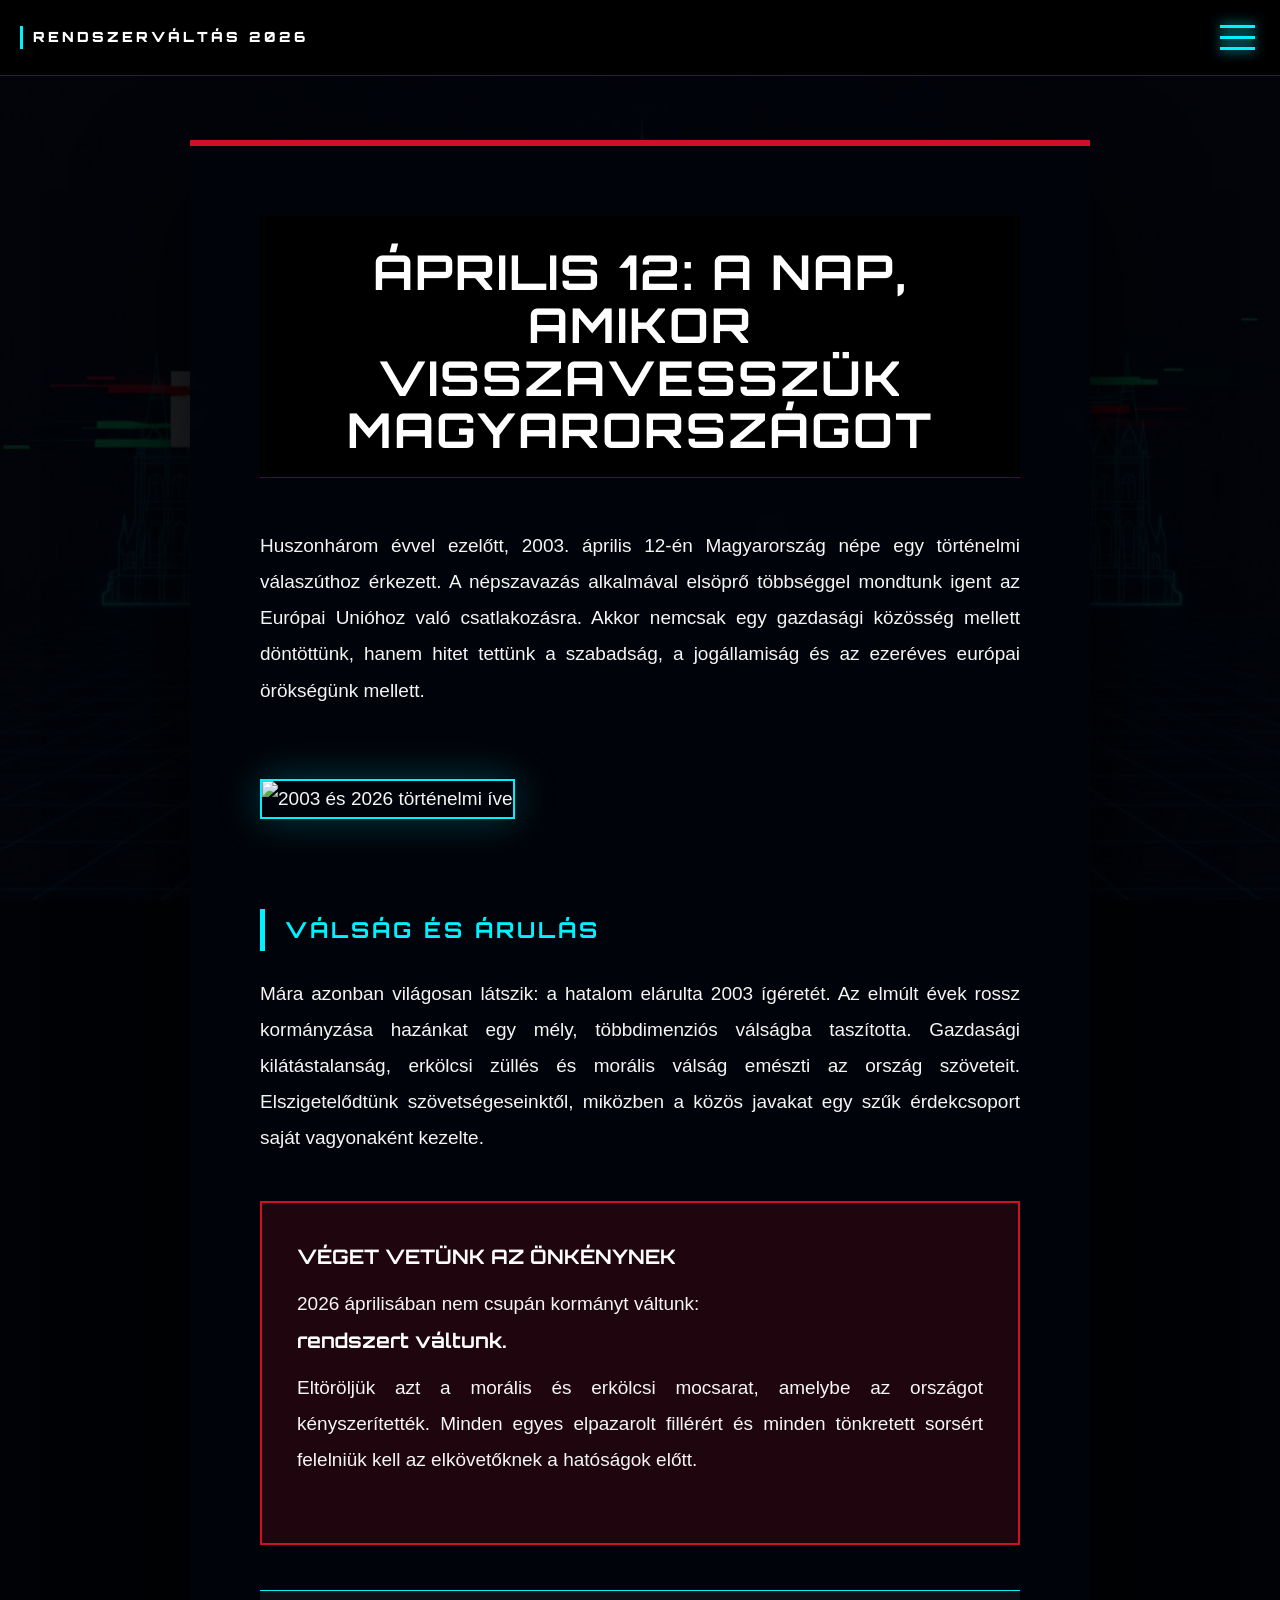
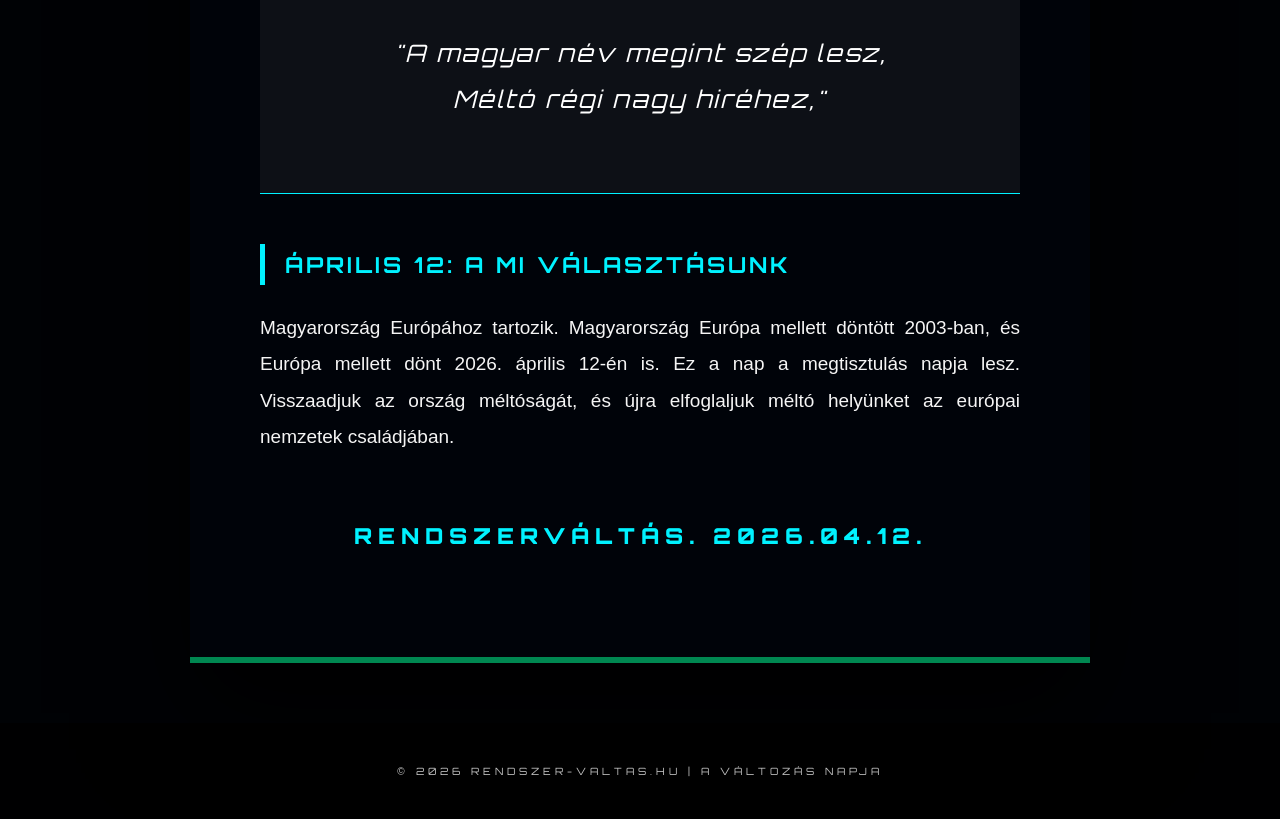
==== commit 92769f3c: "Update blog.html" ====
--- a/blog.html
+++ b/blog.html
@@ -15,7 +15,7 @@
             --h-white: #ffffff;
             --text-main: #f5f5f5;
             --bg-dark: #000205;
-            --glass: rgba(0, 4, 10, 0.94);
+            --glass: rgba(0, 4, 10, 0.96);
             --transition: all 0.4s cubic-bezier(0.4, 0, 0.2, 1);
         }
 
@@ -40,12 +40,6 @@
             opacity: 0.15;
         }
 
-        .bg-overlay-fix {
-            position: fixed; top: 0; left: 0; width: 100%; height: 100%;
-            z-index: -1; 
-            background: radial-gradient(circle at center, transparent 0%, var(--bg-dark) 100%);
-        }
-
         header {
             width: 100%; padding: 20px; position: fixed; top: 0; z-index: 2000;
             display: flex; justify-content: space-between; align-items: center;
@@ -78,16 +72,13 @@
         .full-menu {
             position: fixed; top: 0; left: 0; width: 100%; height: 100%;
             background: rgba(0, 2, 5, 0.98);
-            backdrop-filter: blur(25px); -webkit-backdrop-filter: blur(25px);
-            z-index: 2500;
+            backdrop-filter: blur(25px); z-index: 2500;
             display: flex; flex-direction: column; justify-content: center; align-items: center;
             opacity: 0; visibility: hidden; transition: var(--transition);
         }
 
         .full-menu.open { opacity: 1; visibility: visible; }
-        .menu-content { width: 90%; max-width: 800px; text-align: center; display: flex; flex-direction: column; gap: 40px; }
         .menu-links { display: flex; flex-wrap: wrap; justify-content: center; gap: 15px; }
-
         .full-menu a {
             background: transparent; border: 1px solid var(--digit-color);
             color: var(--digit-color); padding: 14px 28px;
@@ -96,19 +87,24 @@
             transition: 0.3s; font-weight: 700; text-decoration: none;
         }
 
-        .full-menu a:hover { background: var(--digit-color); color: #000; box-shadow: 0 0 25px var(--digit-color); }
-
         .blog-container {
-            width: 95%; max-width: 900px; margin: 120px 0 60px 0;
+            width: 95%; max-width: 900px; margin: 140px 0 60px 0;
             background: var(--glass); backdrop-filter: blur(25px);
             border-top: 6px solid var(--h-red); border-bottom: 6px solid var(--h-green);
             padding: clamp(25px, 6vw, 70px);
             box-shadow: 0 50px 100px rgba(0,0,0,0.95);
         }
 
-        .blog-header { text-align: center; margin-bottom: 50px; }
-        .date-tag { color: var(--digit-color); font-size: 13px; letter-spacing: 5px; font-weight: 700; margin-bottom: 15px; display: block; }
-        .blog-title { font-size: clamp(22px, 5vw, 42px); line-height: 1.1; letter-spacing: 2px; text-transform: uppercase; color: var(--h-white); }
+        .blog-header { text-align: center; margin-bottom: 50px; position: relative; }
+        
+        .blog-title { 
+            font-size: clamp(24px, 5.5vw, 48px); 
+            line-height: 1.1; 
+            letter-spacing: 2px; 
+            text-transform: uppercase; 
+            color: var(--h-white);
+            margin-top: 10px;
+        }
 
         .blog-content { 
             font-family: "Helvetica Neue", Helvetica, Arial, sans-serif;
@@ -140,18 +136,15 @@
             background: rgba(255, 255, 255, 0.05);
             border-top: 1px solid var(--digit-color);
             border-bottom: 1px solid var(--digit-color);
-            padding: 40px;
-            margin: 45px 0;
-            text-align: center;
-            font-style: italic;
+            padding: 40px; margin: 45px 0; text-align: center;
         }
 
         .quote-box p { 
-            font-size: 24px; 
+            font-size: clamp(18px, 3vw, 24px); 
             color: var(--h-white); 
-            margin-bottom: 0;
             font-family: 'Orbitron', sans-serif;
             letter-spacing: 2px;
+            font-style: italic;
         }
 
         .highlight-box {
@@ -168,7 +161,6 @@
 <body>
 
     <div class="bg-container"></div>
-    <div class="bg-overlay-fix"></div>
 
     <header>
         <a href="index.html" class="logo-text">RENDSZERVÁLTÁS 2026</a>
@@ -179,24 +171,21 @@
 
     <nav class="full-menu" id="fullMenu">
         <div class="menu-content">
-            <div class="menu-section">
-                <div class="menu-links">
-                    <a href="index.html">VISSZA A FŐOLDALRA</a>
-                    <a href="blog.html" style="border-color: #fff; color: #fff;">BLOG / HÍREK</a>
-                    <a href="https://szavazzhaza.hu/" target="_blank">SZAVAZZ HAZA!</a>
-                </div>
+            <div class="menu-links">
+                <a href="index.html">VISSZA A FŐOLDALRA</a>
+                <a href="blog.html" style="border-color: #fff; color: #fff;">BLOG / HÍREK</a>
+                <a href="https://szavazzhaza.hu/" target="_blank">SZAVAZZ HAZA!</a>
             </div>
         </div>
     </nav>
 
     <article class="blog-container">
         <header class="blog-header">
-            <span class="date-tag">2026. MÁRCIUS 11. | MANIFESZTUM</span>
             <h1 class="blog-title">Április 12: A nap, amikor visszavesszük Magyarországot</h1>
         </header>
 
         <div class="blog-content">
-            <p>Huszonhárom évvel ezelőtt, 2003. április 12-én Magyarország népe egy történelmi válaszúthoz érkezett. A népszavazás alkalmával elsöprő többséggel mondtunk igent az Európai Unióhoz való csatlakozásra. Akkor nemcsak egy gazdasági közösség mellett döntöttünk, hanem hitet tettünk a szabadság, a jogállamiság és az ezeréves európai örökségünk mellett. Azt hittük, végleg magunk mögött hagytuk a keleti típusú önkényt.</p>
+            <p>Huszonhárom évvel ezelőtt, 2003. április 12-én Magyarország népe egy történelmi válaszúthoz érkezett. A népszavazás alkalmával elsöprő többséggel mondtunk igent az Európai Unióhoz való csatlakozásra. Akkor nemcsak egy gazdasági közösség mellett döntöttünk, hanem hitet tettünk a szabadság, a jogállamiság és az ezeréves európai örökségünk mellett.</p>
 
             <img src="image_0.png" alt="2003 és 2026 történelmi íve" class="blog-image">
 
@@ -205,7 +194,7 @@
 
             <div class="highlight-box">
                 <strong>VÉGET VETÜNK AZ ÖNKÉNYNEK</strong>
-                <p>2026 áprilisában nem csupán kormányt váltunk: <strong>rendszert váltunk.</strong> Eltöröljük azt a morális és erkölcsi mocsarat, amelybe az országot kényszerítették. Minden egyes elpazarolt fillérért, minden egyes elnyomott hangért és minden tönkretett sorsért felelősséget kell vállalniuk az elkövetőknek. A hatóságok előtt fognak felelni a magyar nép ellen elkövetett bűneikért.</p>
+                <p>2026 áprilisában nem csupán kormányt váltunk: <strong>rendszert váltunk.</strong> Eltöröljük azt a morális és erkölcsi mocsarat, amelybe az országot kényszerítették. Minden egyes elpazarolt fillérért és minden tönkretett sorsért felelniük kell az elkövetőknek a hatóságok előtt.</p>
             </div>
 
             <div class="quote-box">
@@ -213,10 +202,8 @@
             </div>
 
             <h3>Április 12: A mi választásunk</h3>
-            <p>Magyarország Európához tartozik. Magyarország Európa mellett döntött 2003-ban, és Európa mellett dönt 2026. április 12-én is. Ez a nap a megtisztulás napja lesz. Visszaadjuk az ország méltóságát, helyreállítjuk a hitet a jogban és az igazságban, és újra elfoglaljuk méltó helyünket az európai nemzetek családjában.</p>
-
-            <p>Nincs többé félelem, nincs többé bizonytalanság. Áprilisban lezárjuk a válság korszakát, és megnyitjuk az újjáépítés évtizedét.</p>
-            
+            <p>Magyarország Európához tartozik. Magyarország Európa mellett döntött 2003-ban, és Európa mellett dönt 2026. április 12-én is. Ez a nap a megtisztulás napja lesz. Visszaadjuk az ország méltóságát, és újra elfoglaljuk méltó helyünket az európai nemzetek családjában.</p>
+
             <p style="text-align: center; color: var(--digit-color); font-weight: 900; margin-top: 60px; letter-spacing: 6px; font-size: 22px; font-family: 'Orbitron', sans-serif;">RENDSZERVÁLTÁS. 2026.04.12.</p>
         </div>
     </article>
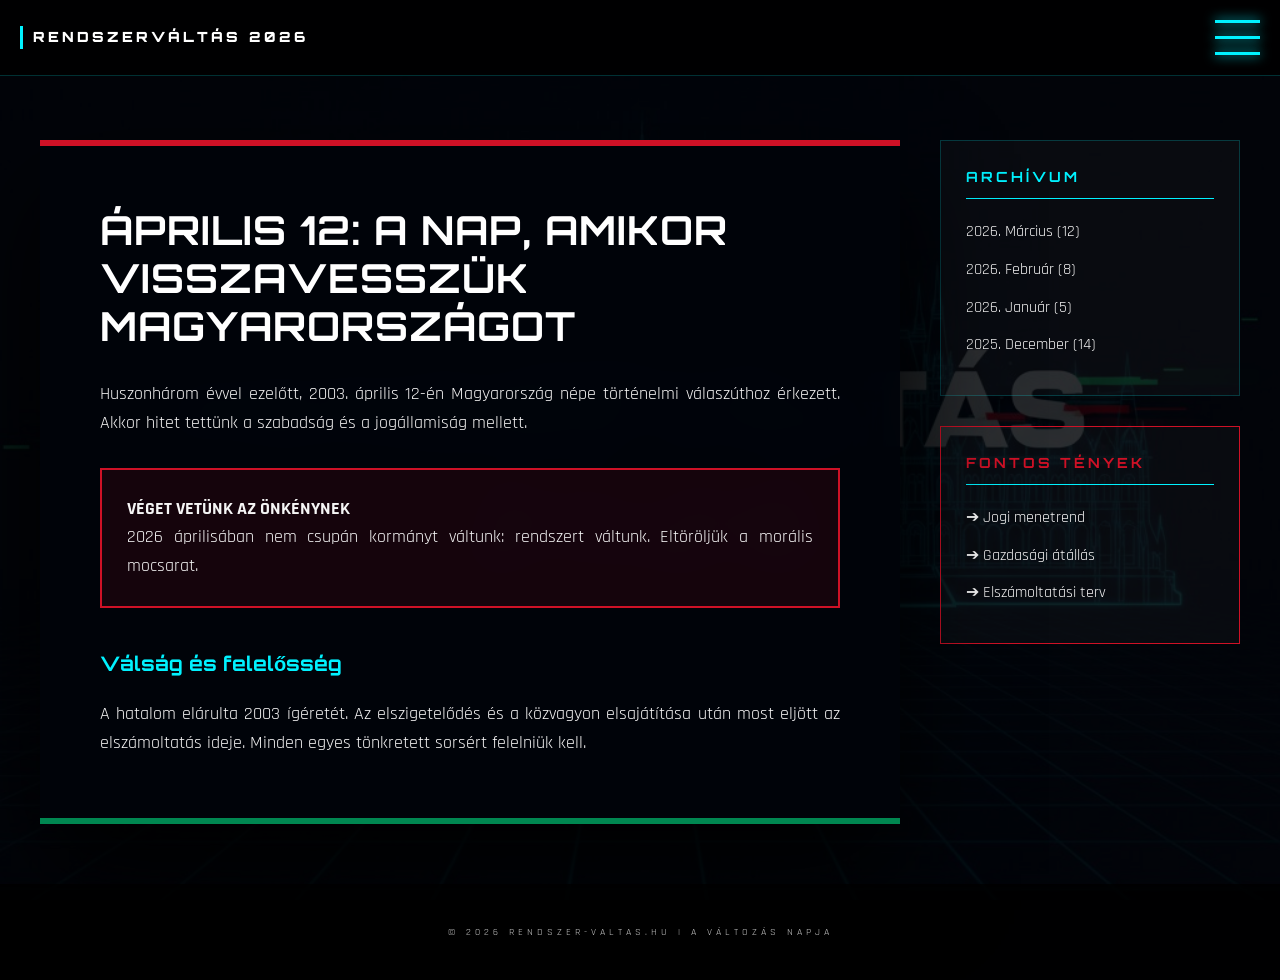
==== commit 0ab29afb: "Update blog.html" ====
--- a/blog.html
+++ b/blog.html
@@ -5,7 +5,7 @@
     <meta name="viewport" content="width=device-width, initial-scale=1.0, maximum-scale=5.0">
     <title>RENDSZERVÁLTÁS 2026 | Történelmi Igazságtétel</title>
 
-    <link href="https://fonts.googleapis.com/css2?family=Orbitron:wght@400;700;900&display=swap" rel="stylesheet">
+    <link href="https://fonts.googleapis.com/css2?family=Orbitron:wght@400;700;900&family=Rajdhani:wght@400;600;700&display=swap" rel="stylesheet">
 
     <style>
         :root {
@@ -24,7 +24,7 @@
         body {
             background-color: var(--bg-dark);
             color: var(--text-main);
-            font-family: 'Orbitron', sans-serif;
+            font-family: 'Rajdhani', sans-serif; /* Alapértelmezett ékezetbarát */
             min-height: 100vh;
             display: flex;
             flex-direction: column;
@@ -50,110 +50,100 @@
         .logo-text {
             color: var(--h-white); font-weight: 900; letter-spacing: 3px; font-size: 14px;
             text-decoration: none; border-left: 3px solid var(--digit-color); padding-left: 10px;
-        }
-
-        .nav-toggle {
-            cursor: pointer; width: 45px; height: 35px;
-            display: flex; flex-direction: column; justify-content: space-between;
-            z-index: 3000; background: none; border: none; padding: 5px;
-        }
-
-        .nav-toggle span {
-            display: block; width: 100%; height: 3px;
-            background: var(--digit-color);
-            transition: var(--transition);
-            box-shadow: 0 0 12px var(--digit-color);
-        }
-
+            font-family: 'Orbitron', sans-serif;
+        }
+
+        /* Elrendezés: Grid a tartalomnak és a sidebarnak */
+        .layout-wrapper {
+            display: grid;
+            grid-template-columns: 1fr 300px; /* Fő tartalom + Sidebar */
+            gap: 40px;
+            width: 95%;
+            max-width: 1200px;
+            margin: 140px 0 60px 0;
+        }
+
+        .blog-container {
+            background: var(--glass);
+            backdrop-filter: blur(25px);
+            border-top: 6px solid var(--h-red);
+            border-bottom: 6px solid var(--h-green);
+            padding: clamp(25px, 5vw, 60px);
+            box-shadow: 0 50px 100px rgba(0,0,0,0.95);
+        }
+
+        /* SIDEBAR STÍLUS */
+        .sidebar {
+            display: flex;
+            flex-direction: column;
+            gap: 30px;
+        }
+
+        .sidebar-widget {
+            background: rgba(255,255,255,0.03);
+            border: 1px solid rgba(0, 242, 255, 0.2);
+            padding: 25px;
+        }
+
+        .widget-title {
+            font-family: 'Orbitron', sans-serif;
+            font-size: 14px;
+            letter-spacing: 3px;
+            color: var(--digit-color);
+            margin-bottom: 20px;
+            text-transform: uppercase;
+            border-bottom: 1px solid var(--digit-color);
+            padding-bottom: 10px;
+        }
+
+        .archive-list { list-style: none; }
+        .archive-list li { margin-bottom: 12px; }
+        .archive-list a {
+            color: var(--text-main);
+            text-decoration: none;
+            font-size: 16px;
+            transition: 0.3s;
+            display: block;
+        }
+        .archive-list a:hover { color: var(--digit-color); padding-left: 5px; }
+
+        /* BLOG TARTALOM */
+        .blog-title { 
+            font-family: 'Orbitron', sans-serif;
+            font-size: clamp(22px, 4vw, 40px); 
+            line-height: 1.2; letter-spacing: 1px; 
+            text-transform: uppercase; color: var(--h-white);
+            margin-bottom: 30px;
+        }
+
+        .blog-content { font-size: 18px; text-align: justify; }
+        .blog-content h3 { 
+            font-family: 'Orbitron', sans-serif; color: var(--digit-color); 
+            margin: 40px 0 20px 0; font-size: 20px; 
+        }
+
+        .highlight-box {
+            background: rgba(206, 17, 38, 0.1); border: 2px solid var(--h-red);
+            padding: 25px; margin: 30px 0;
+        }
+
+        /* Mobil nézet */
+        @media (max-width: 950px) {
+            .layout-wrapper { grid-template-columns: 1fr; }
+            .sidebar { order: 2; }
+        }
+
+        /* Menü stílusa marad a korábbi */
+        .nav-toggle { cursor: pointer; width: 45px; height: 35px; display: flex; flex-direction: column; justify-content: space-between; background: none; border: none; }
+        .nav-toggle span { display: block; width: 100%; height: 3px; background: var(--digit-color); transition: var(--transition); box-shadow: 0 0 12px var(--digit-color); }
         .nav-toggle.active span:nth-child(1) { transform: translateY(11px) rotate(45deg); }
         .nav-toggle.active span:nth-child(2) { opacity: 0; }
         .nav-toggle.active span:nth-child(3) { transform: translateY(-11px) rotate(-45deg); }
 
-        .full-menu {
-            position: fixed; top: 0; left: 0; width: 100%; height: 100%;
-            background: rgba(0, 2, 5, 0.98);
-            backdrop-filter: blur(25px); z-index: 2500;
-            display: flex; flex-direction: column; justify-content: center; align-items: center;
-            opacity: 0; visibility: hidden; transition: var(--transition);
-        }
-
+        .full-menu { position: fixed; top: 0; left: 0; width: 100%; height: 100%; background: rgba(0, 2, 5, 0.98); backdrop-filter: blur(25px); z-index: 2500; display: flex; flex-direction: column; justify-content: center; align-items: center; opacity: 0; visibility: hidden; transition: var(--transition); }
         .full-menu.open { opacity: 1; visibility: visible; }
-        .menu-links { display: flex; flex-wrap: wrap; justify-content: center; gap: 15px; }
-        .full-menu a {
-            background: transparent; border: 1px solid var(--digit-color);
-            color: var(--digit-color); padding: 14px 28px;
-            font-family: 'Orbitron', sans-serif; font-size: 13px;
-            cursor: pointer; text-transform: uppercase; letter-spacing: 3px;
-            transition: 0.3s; font-weight: 700; text-decoration: none;
-        }
-
-        .blog-container {
-            width: 95%; max-width: 900px; margin: 140px 0 60px 0;
-            background: var(--glass); backdrop-filter: blur(25px);
-            border-top: 6px solid var(--h-red); border-bottom: 6px solid var(--h-green);
-            padding: clamp(25px, 6vw, 70px);
-            box-shadow: 0 50px 100px rgba(0,0,0,0.95);
-        }
-
-        .blog-header { text-align: center; margin-bottom: 50px; position: relative; }
-        
-        .blog-title { 
-            font-size: clamp(24px, 5.5vw, 48px); 
-            line-height: 1.1; 
-            letter-spacing: 2px; 
-            text-transform: uppercase; 
-            color: var(--h-white);
-            margin-top: 10px;
-        }
-
-        .blog-content { 
-            font-family: "Helvetica Neue", Helvetica, Arial, sans-serif;
-            line-height: 1.9; 
-            color: var(--text-main); 
-            font-size: 19px; 
-            text-align: justify;
-        }
-        
-        .blog-content p { margin-bottom: 30px; }
-        
-        .blog-content h3 { 
-            font-family: 'Orbitron', sans-serif;
-            color: var(--digit-color); 
-            margin: 50px 0 25px 0; 
-            letter-spacing: 3px; 
-            text-transform: uppercase; 
-            font-size: 22px; 
-            border-left: 5px solid var(--digit-color); 
-            padding-left: 20px; 
-        }
-
-        .blog-image {
-            width: 100%; border: 2px solid var(--digit-color);
-            margin: 40px 0; box-shadow: 0 0 40px rgba(0, 242, 255, 0.25);
-        }
-
-        .quote-box {
-            background: rgba(255, 255, 255, 0.05);
-            border-top: 1px solid var(--digit-color);
-            border-bottom: 1px solid var(--digit-color);
-            padding: 40px; margin: 45px 0; text-align: center;
-        }
-
-        .quote-box p { 
-            font-size: clamp(18px, 3vw, 24px); 
-            color: var(--h-white); 
-            font-family: 'Orbitron', sans-serif;
-            letter-spacing: 2px;
-            font-style: italic;
-        }
-
-        .highlight-box {
-            background: rgba(206, 17, 38, 0.15);
-            border: 2px solid var(--h-red);
-            padding: 35px; margin: 45px 0;
-        }
-
-        .highlight-box strong { font-family: 'Orbitron', sans-serif; color: var(--h-white); font-size: 20px; display: block; margin-bottom: 10px; }
+        .menu-links { display: flex; flex-direction: column; gap: 15px; text-align: center; }
+        .full-menu a { border: 1px solid var(--digit-color); color: var(--digit-color); padding: 14px 28px; text-transform: uppercase; text-decoration: none; font-weight: 700; letter-spacing: 2px; }
 
         footer { width: 100%; padding: 40px; background: #000; font-size: 10px; letter-spacing: 4px; text-align: center; opacity: 0.8; }
     </style>
@@ -170,53 +160,59 @@
     </header>
 
     <nav class="full-menu" id="fullMenu">
-        <div class="menu-content">
-            <div class="menu-links">
-                <a href="index.html">VISSZA A FŐOLDALRA</a>
-                <a href="blog.html" style="border-color: #fff; color: #fff;">BLOG / HÍREK</a>
-                <a href="https://szavazzhaza.hu/" target="_blank">SZAVAZZ HAZA!</a>
-            </div>
+        <div class="menu-links">
+            <a href="index.html">Vissza a főoldalra</a>
+            <a href="blog.html">Blog / Tények</a>
+            <a href="https://szavazzhaza.hu/" target="_blank">Szavazz Haza!</a>
+            <a href="#" onclick="toggleMenu()" style="border:none; font-size:12px;">[ Bezárás ]</a>
         </div>
     </nav>
 
-    <article class="blog-container">
-        <header class="blog-header">
+    <div class="layout-wrapper">
+        <article class="blog-container">
             <h1 class="blog-title">Április 12: A nap, amikor visszavesszük Magyarországot</h1>
-        </header>
-
-        <div class="blog-content">
-            <p>Huszonhárom évvel ezelőtt, 2003. április 12-én Magyarország népe egy történelmi válaszúthoz érkezett. A népszavazás alkalmával elsöprő többséggel mondtunk igent az Európai Unióhoz való csatlakozásra. Akkor nemcsak egy gazdasági közösség mellett döntöttünk, hanem hitet tettünk a szabadság, a jogállamiság és az ezeréves európai örökségünk mellett.</p>
-
-            <img src="image_0.png" alt="2003 és 2026 történelmi íve" class="blog-image">
-
-            <h3>Válság és árulás</h3>
-            <p>Mára azonban világosan látszik: a hatalom elárulta 2003 ígéretét. Az elmúlt évek rossz kormányzása hazánkat egy mély, többdimenziós válságba taszította. Gazdasági kilátástalanság, erkölcsi züllés és morális válság emészti az ország szöveteit. Elszigetelődtünk szövetségeseinktől, miközben a közös javakat egy szűk érdekcsoport saját vagyonaként kezelte. </p>
-
-            <div class="highlight-box">
-                <strong>VÉGET VETÜNK AZ ÖNKÉNYNEK</strong>
-                <p>2026 áprilisában nem csupán kormányt váltunk: <strong>rendszert váltunk.</strong> Eltöröljük azt a morális és erkölcsi mocsarat, amelybe az országot kényszerítették. Minden egyes elpazarolt fillérért és minden tönkretett sorsért felelniük kell az elkövetőknek a hatóságok előtt.</p>
+            
+            <div class="blog-content">
+                <p>Huszonhárom évvel ezelőtt, 2003. április 12-én Magyarország népe történelmi válaszúthoz érkezett. Akkor hitet tettünk a szabadság és a jogállamiság mellett.</p>
+                
+                <div class="highlight-box">
+                    <strong>VÉGET VETÜNK AZ ÖNKÉNYNEK</strong>
+                    <p>2026 áprilisában nem csupán kormányt váltunk: rendszert váltunk. Eltöröljük a morális mocsarat.</p>
+                </div>
+
+                <h3>Válság és felelősség</h3>
+                <p>A hatalom elárulta 2003 ígéretét. Az elszigetelődés és a közvagyon elsajátítása után most eljött az elszámoltatás ideje. Minden egyes tönkretett sorsért felelniük kell.</p>
             </div>
-
-            <div class="quote-box">
-                <p>"A magyar név megint szép lesz,<br>Méltó régi nagy hiréhez,"</p>
+        </article>
+
+        <aside class="sidebar">
+            <div class="sidebar-widget">
+                <h3 class="widget-title">Archívum</h3>
+                <ul class="archive-list">
+                    <li><a href="#">2026. Március (12)</a></li>
+                    <li><a href="#">2026. Február (8)</a></li>
+                    <li><a href="#">2026. Január (5)</a></li>
+                    <li><a href="#">2025. December (14)</a></li>
+                </ul>
             </div>
 
-            <h3>Április 12: A mi választásunk</h3>
-            <p>Magyarország Európához tartozik. Magyarország Európa mellett döntött 2003-ban, és Európa mellett dönt 2026. április 12-én is. Ez a nap a megtisztulás napja lesz. Visszaadjuk az ország méltóságát, és újra elfoglaljuk méltó helyünket az európai nemzetek családjában.</p>
-
-            <p style="text-align: center; color: var(--digit-color); font-weight: 900; margin-top: 60px; letter-spacing: 6px; font-size: 22px; font-family: 'Orbitron', sans-serif;">RENDSZERVÁLTÁS. 2026.04.12.</p>
-        </div>
-    </article>
+            <div class="sidebar-widget" style="border-color: var(--h-red);">
+                <h3 class="widget-title" style="color: var(--h-red);">Fontos tények</h3>
+                <ul class="archive-list">
+                    <li><a href="#">➔ Jogi menetrend</a></li>
+                    <li><a href="#">➔ Gazdasági átállás</a></li>
+                    <li><a href="#">➔ Elszámoltatási terv</a></li>
+                </ul>
+            </div>
+        </aside>
+    </div>
 
     <footer>© 2026 RENDSZER-VALTAS.HU | A VÁLTOZÁS NAPJA</footer>
 
     <script>
         function toggleMenu() {
-            const btn = document.getElementById('navToggle');
-            const menu = document.getElementById('fullMenu');
-            btn.classList.toggle('active');
-            menu.classList.toggle('open');
-            document.body.style.overflow = menu.classList.contains('open') ? 'hidden' : 'auto';
+            document.getElementById('navToggle').classList.toggle('active');
+            document.getElementById('fullMenu').classList.toggle('open');
         }
     </script>
 </body>
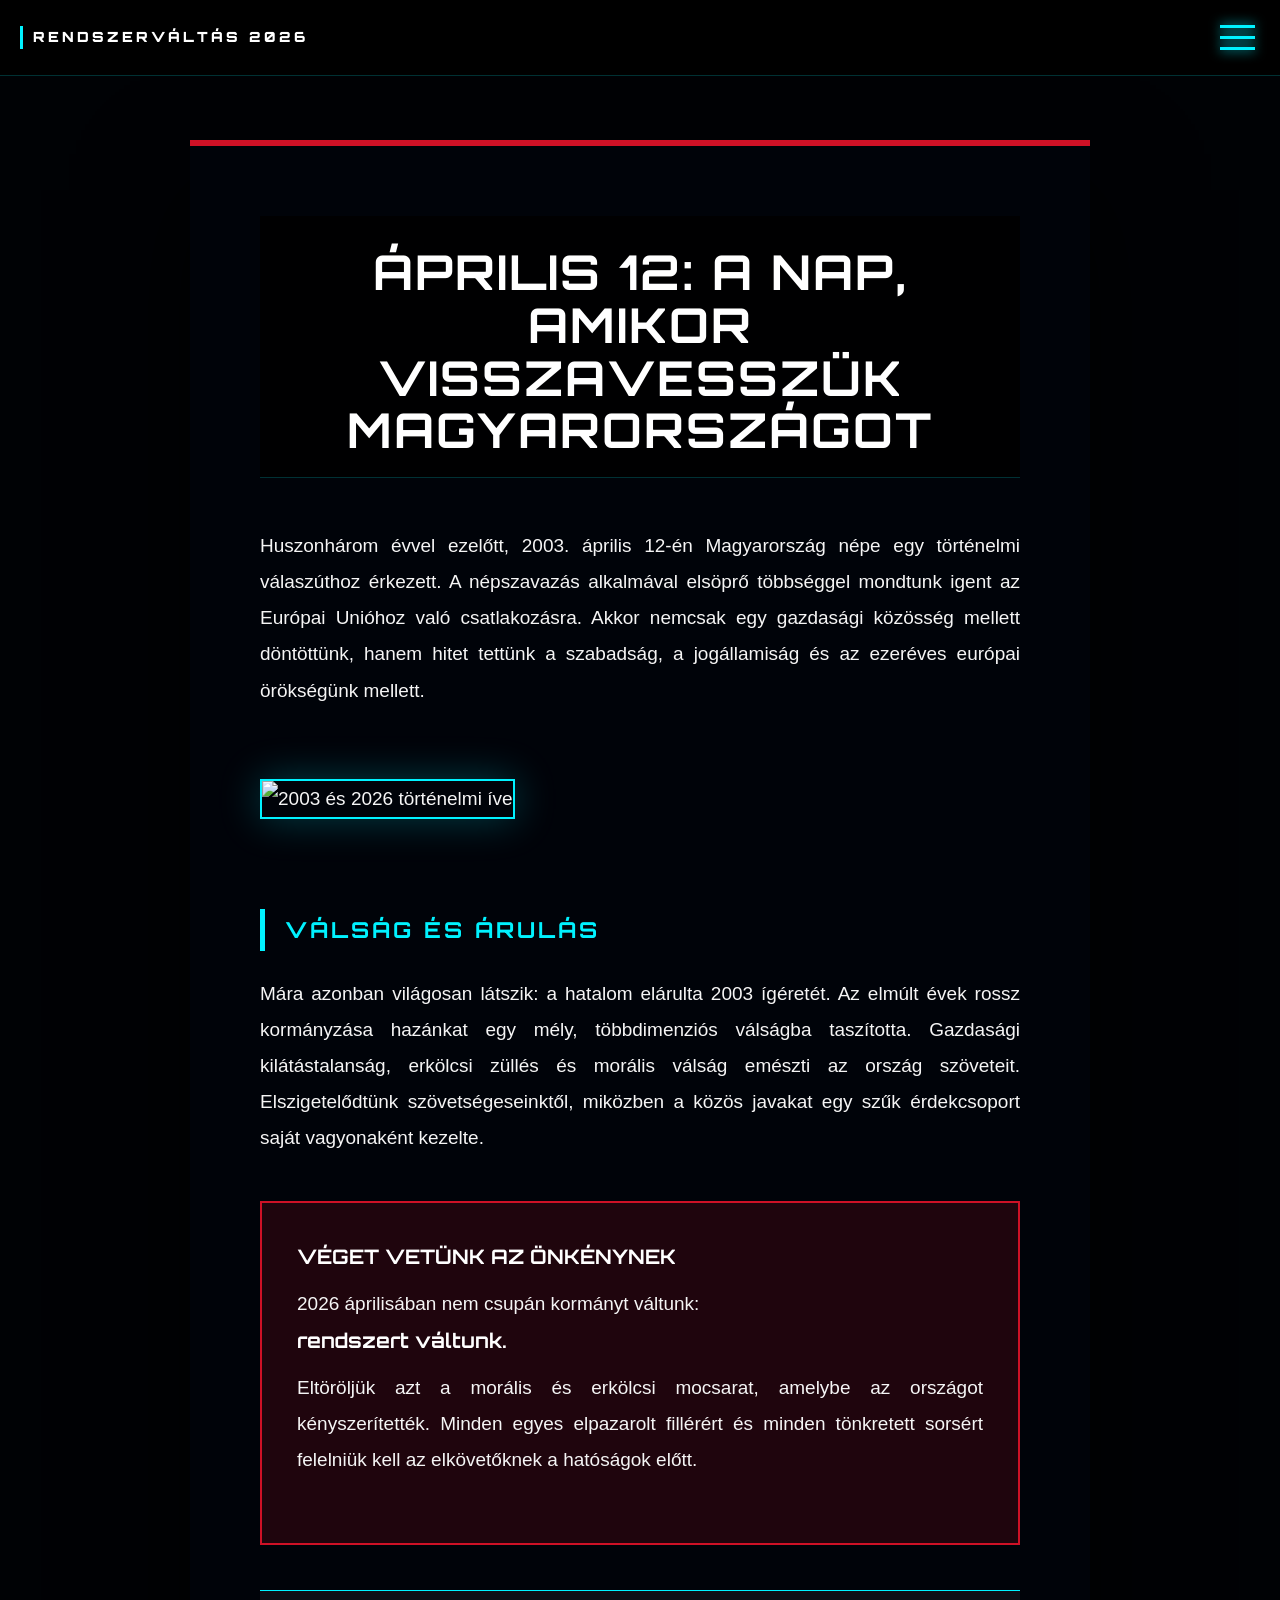
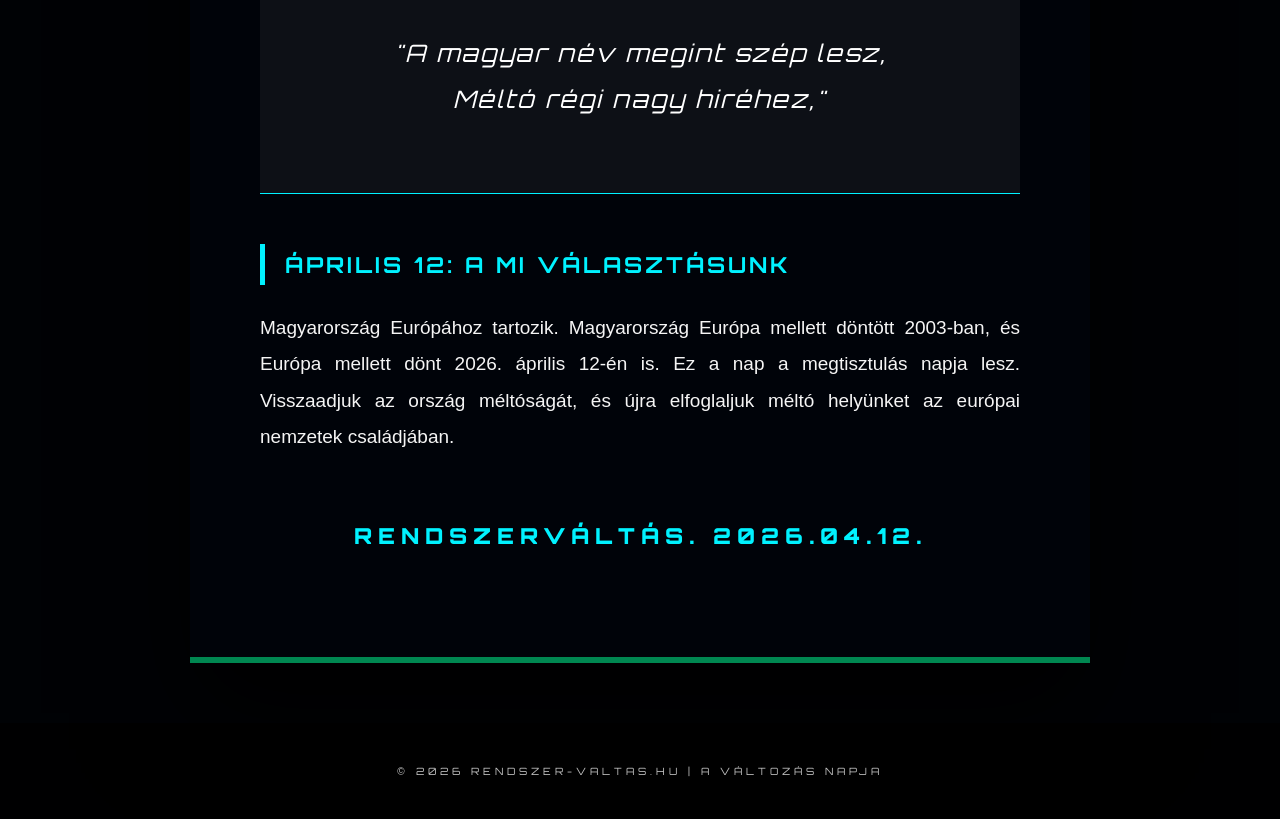
==== commit 6cec329d: "Update blog.html" ====
--- a/blog.html
+++ b/blog.html
@@ -5,7 +5,7 @@
     <meta name="viewport" content="width=device-width, initial-scale=1.0, maximum-scale=5.0">
     <title>RENDSZERVÁLTÁS 2026 | Történelmi Igazságtétel</title>
 
-    <link href="https://fonts.googleapis.com/css2?family=Orbitron:wght@400;700;900&family=Rajdhani:wght@400;600;700&display=swap" rel="stylesheet">
+    <link href="https://fonts.googleapis.com/css2?family=Orbitron:wght@400;700;900&display=swap" rel="stylesheet">
 
     <style>
         :root {
@@ -24,7 +24,7 @@
         body {
             background-color: var(--bg-dark);
             color: var(--text-main);
-            font-family: 'Rajdhani', sans-serif; /* Alapértelmezett ékezetbarát */
+            font-family: 'Orbitron', sans-serif;
             min-height: 100vh;
             display: flex;
             flex-direction: column;
@@ -33,9 +33,10 @@
             line-height: 1.6;
         }
 
+        /* Itt frissítettem a hátteret bg.png-re */
         .bg-container {
             position: fixed; top: 0; left: 0; width: 100%; height: 100%;
-            z-index: -2; background-image: url('social.jpg');
+            z-index: -2; background-image: url('bg.png'); 
             background-size: cover; background-position: center; 
             opacity: 0.15;
         }
@@ -50,100 +51,110 @@
         .logo-text {
             color: var(--h-white); font-weight: 900; letter-spacing: 3px; font-size: 14px;
             text-decoration: none; border-left: 3px solid var(--digit-color); padding-left: 10px;
-            font-family: 'Orbitron', sans-serif;
-        }
-
-        /* Elrendezés: Grid a tartalomnak és a sidebarnak */
-        .layout-wrapper {
-            display: grid;
-            grid-template-columns: 1fr 300px; /* Fő tartalom + Sidebar */
-            gap: 40px;
-            width: 95%;
-            max-width: 1200px;
-            margin: 140px 0 60px 0;
-        }
-
-        .blog-container {
-            background: var(--glass);
-            backdrop-filter: blur(25px);
-            border-top: 6px solid var(--h-red);
-            border-bottom: 6px solid var(--h-green);
-            padding: clamp(25px, 5vw, 60px);
-            box-shadow: 0 50px 100px rgba(0,0,0,0.95);
-        }
-
-        /* SIDEBAR STÍLUS */
-        .sidebar {
-            display: flex;
-            flex-direction: column;
-            gap: 30px;
-        }
-
-        .sidebar-widget {
-            background: rgba(255,255,255,0.03);
-            border: 1px solid rgba(0, 242, 255, 0.2);
-            padding: 25px;
-        }
-
-        .widget-title {
-            font-family: 'Orbitron', sans-serif;
-            font-size: 14px;
-            letter-spacing: 3px;
-            color: var(--digit-color);
-            margin-bottom: 20px;
-            text-transform: uppercase;
-            border-bottom: 1px solid var(--digit-color);
-            padding-bottom: 10px;
-        }
-
-        .archive-list { list-style: none; }
-        .archive-list li { margin-bottom: 12px; }
-        .archive-list a {
-            color: var(--text-main);
-            text-decoration: none;
-            font-size: 16px;
-            transition: 0.3s;
-            display: block;
-        }
-        .archive-list a:hover { color: var(--digit-color); padding-left: 5px; }
-
-        /* BLOG TARTALOM */
-        .blog-title { 
-            font-family: 'Orbitron', sans-serif;
-            font-size: clamp(22px, 4vw, 40px); 
-            line-height: 1.2; letter-spacing: 1px; 
-            text-transform: uppercase; color: var(--h-white);
-            margin-bottom: 30px;
-        }
-
-        .blog-content { font-size: 18px; text-align: justify; }
-        .blog-content h3 { 
-            font-family: 'Orbitron', sans-serif; color: var(--digit-color); 
-            margin: 40px 0 20px 0; font-size: 20px; 
-        }
-
-        .highlight-box {
-            background: rgba(206, 17, 38, 0.1); border: 2px solid var(--h-red);
-            padding: 25px; margin: 30px 0;
-        }
-
-        /* Mobil nézet */
-        @media (max-width: 950px) {
-            .layout-wrapper { grid-template-columns: 1fr; }
-            .sidebar { order: 2; }
-        }
-
-        /* Menü stílusa marad a korábbi */
-        .nav-toggle { cursor: pointer; width: 45px; height: 35px; display: flex; flex-direction: column; justify-content: space-between; background: none; border: none; }
-        .nav-toggle span { display: block; width: 100%; height: 3px; background: var(--digit-color); transition: var(--transition); box-shadow: 0 0 12px var(--digit-color); }
+        }
+
+        .nav-toggle {
+            cursor: pointer; width: 45px; height: 35px;
+            display: flex; flex-direction: column; justify-content: space-between;
+            z-index: 3000; background: none; border: none; padding: 5px;
+        }
+
+        .nav-toggle span {
+            display: block; width: 100%; height: 3px;
+            background: var(--digit-color);
+            transition: var(--transition);
+            box-shadow: 0 0 12px var(--digit-color);
+        }
+
         .nav-toggle.active span:nth-child(1) { transform: translateY(11px) rotate(45deg); }
         .nav-toggle.active span:nth-child(2) { opacity: 0; }
         .nav-toggle.active span:nth-child(3) { transform: translateY(-11px) rotate(-45deg); }
 
-        .full-menu { position: fixed; top: 0; left: 0; width: 100%; height: 100%; background: rgba(0, 2, 5, 0.98); backdrop-filter: blur(25px); z-index: 2500; display: flex; flex-direction: column; justify-content: center; align-items: center; opacity: 0; visibility: hidden; transition: var(--transition); }
+        .full-menu {
+            position: fixed; top: 0; left: 0; width: 100%; height: 100%;
+            background: rgba(0, 2, 5, 0.98);
+            backdrop-filter: blur(25px); z-index: 2500;
+            display: flex; flex-direction: column; justify-content: center; align-items: center;
+            opacity: 0; visibility: hidden; transition: var(--transition);
+        }
+
         .full-menu.open { opacity: 1; visibility: visible; }
-        .menu-links { display: flex; flex-direction: column; gap: 15px; text-align: center; }
-        .full-menu a { border: 1px solid var(--digit-color); color: var(--digit-color); padding: 14px 28px; text-transform: uppercase; text-decoration: none; font-weight: 700; letter-spacing: 2px; }
+        .menu-links { display: flex; flex-wrap: wrap; justify-content: center; gap: 15px; }
+        .full-menu a {
+            background: transparent; border: 1px solid var(--digit-color);
+            color: var(--digit-color); padding: 14px 28px;
+            font-family: 'Orbitron', sans-serif; font-size: 13px;
+            cursor: pointer; text-transform: uppercase; letter-spacing: 3px;
+            transition: 0.3s; font-weight: 700; text-decoration: none;
+        }
+
+        .blog-container {
+            width: 95%; max-width: 900px; margin: 140px 0 60px 0;
+            background: var(--glass); backdrop-filter: blur(25px);
+            border-top: 6px solid var(--h-red); border-bottom: 6px solid var(--h-green);
+            padding: clamp(25px, 6vw, 70px);
+            box-shadow: 0 50px 100px rgba(0,0,0,0.95);
+        }
+
+        .blog-header { text-align: center; margin-bottom: 50px; position: relative; }
+        
+        .blog-title { 
+            font-size: clamp(24px, 5.5vw, 48px); 
+            line-height: 1.1; 
+            letter-spacing: 2px; 
+            text-transform: uppercase; 
+            color: var(--h-white);
+            margin-top: 10px;
+        }
+
+        .blog-content { 
+            font-family: "Helvetica Neue", Helvetica, Arial, sans-serif;
+            line-height: 1.9; 
+            color: var(--text-main); 
+            font-size: 19px; 
+            text-align: justify;
+        }
+        
+        .blog-content p { margin-bottom: 30px; }
+        
+        .blog-content h3 { 
+            font-family: 'Orbitron', sans-serif;
+            color: var(--digit-color); 
+            margin: 50px 0 25px 0; 
+            letter-spacing: 3px; 
+            text-transform: uppercase; 
+            font-size: 22px; 
+            border-left: 5px solid var(--digit-color); 
+            padding-left: 20px; 
+        }
+
+        .blog-image {
+            width: 100%; border: 2px solid var(--digit-color);
+            margin: 40px 0; box-shadow: 0 0 40px rgba(0, 242, 255, 0.25);
+        }
+
+        .quote-box {
+            background: rgba(255, 255, 255, 0.05);
+            border-top: 1px solid var(--digit-color);
+            border-bottom: 1px solid var(--digit-color);
+            padding: 40px; margin: 45px 0; text-align: center;
+        }
+
+        .quote-box p { 
+            font-size: clamp(18px, 3vw, 24px); 
+            color: var(--h-white); 
+            font-family: 'Orbitron', sans-serif;
+            letter-spacing: 2px;
+            font-style: italic;
+        }
+
+        .highlight-box {
+            background: rgba(206, 17, 38, 0.15);
+            border: 2px solid var(--h-red);
+            padding: 35px; margin: 45px 0;
+        }
+
+        .highlight-box strong { font-family: 'Orbitron', sans-serif; color: var(--h-white); font-size: 20px; display: block; margin-bottom: 10px; }
 
         footer { width: 100%; padding: 40px; background: #000; font-size: 10px; letter-spacing: 4px; text-align: center; opacity: 0.8; }
     </style>
@@ -160,59 +171,53 @@
     </header>
 
     <nav class="full-menu" id="fullMenu">
-        <div class="menu-links">
-            <a href="index.html">Vissza a főoldalra</a>
-            <a href="blog.html">Blog / Tények</a>
-            <a href="https://szavazzhaza.hu/" target="_blank">Szavazz Haza!</a>
-            <a href="#" onclick="toggleMenu()" style="border:none; font-size:12px;">[ Bezárás ]</a>
+        <div class="menu-content">
+            <div class="menu-links">
+                <a href="index.html">VISSZA A FŐOLDALRA</a>
+                <a href="blog.html" style="border-color: #fff; color: #fff;">BLOG / HÍREK</a>
+                <a href="https://szavazzhaza.hu/" target="_blank">SZAVAZZ HAZA!</a>
+            </div>
         </div>
     </nav>
 
-    <div class="layout-wrapper">
-        <article class="blog-container">
+    <article class="blog-container">
+        <header class="blog-header">
             <h1 class="blog-title">Április 12: A nap, amikor visszavesszük Magyarországot</h1>
-            
-            <div class="blog-content">
-                <p>Huszonhárom évvel ezelőtt, 2003. április 12-én Magyarország népe történelmi válaszúthoz érkezett. Akkor hitet tettünk a szabadság és a jogállamiság mellett.</p>
-                
-                <div class="highlight-box">
-                    <strong>VÉGET VETÜNK AZ ÖNKÉNYNEK</strong>
-                    <p>2026 áprilisában nem csupán kormányt váltunk: rendszert váltunk. Eltöröljük a morális mocsarat.</p>
-                </div>
-
-                <h3>Válság és felelősség</h3>
-                <p>A hatalom elárulta 2003 ígéretét. Az elszigetelődés és a közvagyon elsajátítása után most eljött az elszámoltatás ideje. Minden egyes tönkretett sorsért felelniük kell.</p>
+        </header>
+
+        <div class="blog-content">
+            <p>Huszonhárom évvel ezelőtt, 2003. április 12-én Magyarország népe egy történelmi válaszúthoz érkezett. A népszavazás alkalmával elsöprő többséggel mondtunk igent az Európai Unióhoz való csatlakozásra. Akkor nemcsak egy gazdasági közösség mellett döntöttünk, hanem hitet tettünk a szabadság, a jogállamiság és az ezeréves európai örökségünk mellett.</p>
+
+            <img src="bg.png" alt="2003 és 2026 történelmi íve" class="blog-image" style="object-fit: cover; height: 300px;">
+
+            <h3>Válság és árulás</h3>
+            <p>Mára azonban világosan látszik: a hatalom elárulta 2003 ígéretét. Az elmúlt évek rossz kormányzása hazánkat egy mély, többdimenziós válságba taszította. Gazdasági kilátástalanság, erkölcsi züllés és morális válság emészti az ország szöveteit. Elszigetelődtünk szövetségeseinktől, miközben a közös javakat egy szűk érdekcsoport saját vagyonaként kezelte. </p>
+
+            <div class="highlight-box">
+                <strong>VÉGET VETÜNK AZ ÖNKÉNYNEK</strong>
+                <p>2026 áprilisában nem csupán kormányt váltunk: <strong>rendszert váltunk.</strong> Eltöröljük azt a morális és erkölcsi mocsarat, amelybe az országot kényszerítették. Minden egyes elpazarolt fillérért és minden tönkretett sorsért felelniük kell az elkövetőknek a hatóságok előtt.</p>
             </div>
-        </article>
-
-        <aside class="sidebar">
-            <div class="sidebar-widget">
-                <h3 class="widget-title">Archívum</h3>
-                <ul class="archive-list">
-                    <li><a href="#">2026. Március (12)</a></li>
-                    <li><a href="#">2026. Február (8)</a></li>
-                    <li><a href="#">2026. Január (5)</a></li>
-                    <li><a href="#">2025. December (14)</a></li>
-                </ul>
+
+            <div class="quote-box">
+                <p>"A magyar név megint szép lesz,<br>Méltó régi nagy hiréhez,"</p>
             </div>
 
-            <div class="sidebar-widget" style="border-color: var(--h-red);">
-                <h3 class="widget-title" style="color: var(--h-red);">Fontos tények</h3>
-                <ul class="archive-list">
-                    <li><a href="#">➔ Jogi menetrend</a></li>
-                    <li><a href="#">➔ Gazdasági átállás</a></li>
-                    <li><a href="#">➔ Elszámoltatási terv</a></li>
-                </ul>
-            </div>
-        </aside>
-    </div>
+            <h3>Április 12: A mi választásunk</h3>
+            <p>Magyarország Európához tartozik. Magyarország Európa mellett döntött 2003-ban, és Európa mellett dönt 2026. április 12-én is. Ez a nap a megtisztulás napja lesz. Visszaadjuk az ország méltóságát, és újra elfoglaljuk méltó helyünket az európai nemzetek családjában.</p>
+
+            <p style="text-align: center; color: var(--digit-color); font-weight: 900; margin-top: 60px; letter-spacing: 6px; font-size: 22px; font-family: 'Orbitron', sans-serif;">RENDSZERVÁLTÁS. 2026.04.12.</p>
+        </div>
+    </article>
 
     <footer>© 2026 RENDSZER-VALTAS.HU | A VÁLTOZÁS NAPJA</footer>
 
     <script>
         function toggleMenu() {
-            document.getElementById('navToggle').classList.toggle('active');
-            document.getElementById('fullMenu').classList.toggle('open');
+            const btn = document.getElementById('navToggle');
+            const menu = document.getElementById('fullMenu');
+            btn.classList.toggle('active');
+            menu.classList.toggle('open');
+            document.body.style.overflow = menu.classList.contains('open') ? 'hidden' : 'auto';
         }
     </script>
 </body>
